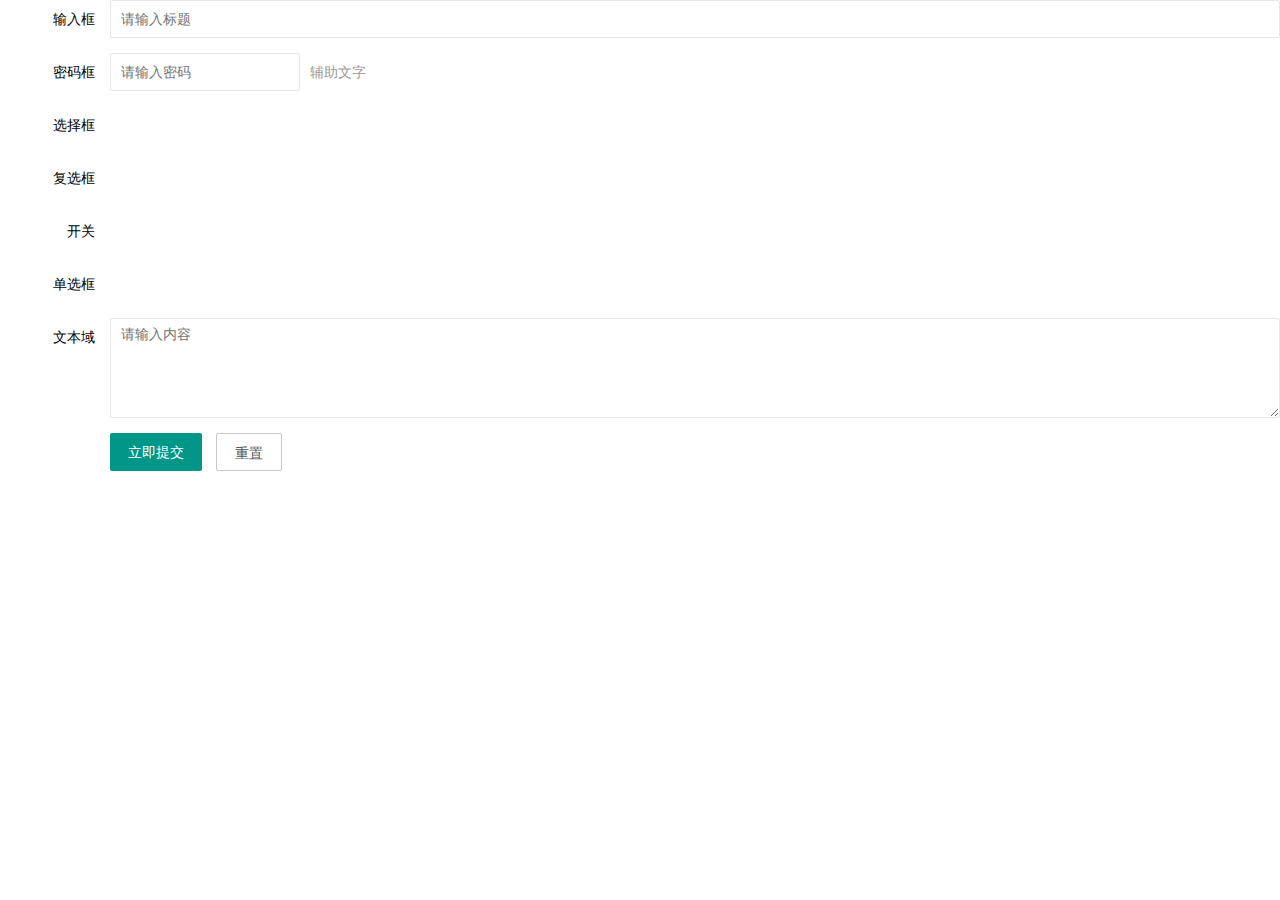
==== form.html @ 99ccc8d6 "second commit" ====
<!doctype html>
<html>

	<head>
		<meta charset="utf-8">
		<title></title>
		<meta name="viewport" content="width=device-width,initial-scale=1,minimum-scale=1,maximum-scale=1,user-scalable=no" />
		<link rel="stylesheet" type="text/css" href="./layui/css/layui.css" />
		<script type="text/javascript">
			layui.use('form', function() {
				var form = layui.form;

				//监听提交
				form.on('submit(formDemo)', function(data) {
					layer.msg(JSON.stringify(data.field));
					return false;
				});
			});
		</script>
		<style type="text/css">
			* {
				padding: 0;
				margin: 0;
			}

			html,
			body {
				width: 100%;
				height: 100%;
			}

			#main {
				height: 100%;
				width: 100%;
			}

			#bottom {
				background: #e1e1e1;
				text-align: center;
				margin:  0 auto;
			}
			#title {
				width: 100%;
			}
			
			.a {
				display: inline-block;
			}
			
			/* #bottom {
				display: flex;
				flex-direction: column;
				/* justify-content: center; */
				align-items:center;
			}
			
			#title {
			} */
		</style>
	</head>
	<body>
		<!-- <div id="main"> -->
			<!-- <div id="bottom">
				<h1 id="title">盒力充新能源公司招商</h1>
				<form class="layui-form a" action="">
					<div class="layui-form-item">
						<label class="layui-form-label">姓名</label>
						<div class="layui-input-inline">
							<input type="username" name="username" required lay-verify="required" placeholder="请输入姓名" autocomplete="off"
							 class="layui-input">
						</div>
					</div>

					<div class="layui-form-item">
						<label class="layui-form-label">手机号</label>
						<div class="layui-input-inline">
							<input type="telephone" name="telephone" required lay-verify="required" placeholder="请输入手机号码" autocomplete="off"
							 class="layui-input">
						</div>
					</div>

					<div class="layui-form-item">
						<label class="layui-form-label">公司名称</label>
						<div class="layui-input-inline">
							<input type="company" name="company" required lay-verify="required" placeholder="请输入公司名称" autocomplete="off"
							 class="layui-input">
						</div>
					</div>

					<div class="layui-form-item">
						<div class="layui-input-block">
							<button class="layui-btn" lay-submit lay-filter="formDemo">立即提交</button>
							<button type="reset" class="layui-btn layui-btn-primary">重置</button>
						</div>
					</div>
				</form>
			</div> -->
		<!-- </div> -->
		
		<form class="layui-form" action="">
		  <div class="layui-form-item">
		    <label class="layui-form-label">输入框</label>
		    <div class="layui-input-block">
		      <input type="text" name="title" required  lay-verify="required" placeholder="请输入标题" autocomplete="off" class="layui-input">
		    </div>
		  </div>
		  <div class="layui-form-item">
		    <label class="layui-form-label">密码框</label>
		    <div class="layui-input-inline">
		      <input type="password" name="password" required lay-verify="required" placeholder="请输入密码" autocomplete="off" class="layui-input">
		    </div>
		    <div class="layui-form-mid layui-word-aux">辅助文字</div>
		  </div>
		  <div class="layui-form-item">
		    <label class="layui-form-label">选择框</label>
		    <div class="layui-input-block">
		      <select name="city" lay-verify="required">
		        <option value=""></option>
		        <option value="0">北京</option>
		        <option value="1">上海</option>
		        <option value="2">广州</option>
		        <option value="3">深圳</option>
		        <option value="4">杭州</option>
		      </select>
		    </div>
		  </div>
		  <div class="layui-form-item">
		    <label class="layui-form-label">复选框</label>
		    <div class="layui-input-block">
		      <input type="checkbox" name="like[write]" title="写作">
		      <input type="checkbox" name="like[read]" title="阅读" checked>
		      <input type="checkbox" name="like[dai]" title="发呆">
		    </div>
		  </div>
		  <div class="layui-form-item">
		    <label class="layui-form-label">开关</label>
		    <div class="layui-input-block">
		      <input type="checkbox" name="switch" lay-skin="switch">
		    </div>
		  </div>
		  <div class="layui-form-item">
		    <label class="layui-form-label">单选框</label>
		    <div class="layui-input-block">
		      <input type="radio" name="sex" value="男" title="男">
		      <input type="radio" name="sex" value="女" title="女" checked>
		    </div>
		  </div>
		  <div class="layui-form-item layui-form-text">
		    <label class="layui-form-label">文本域</label>
		    <div class="layui-input-block">
		      <textarea name="desc" placeholder="请输入内容" class="layui-textarea"></textarea>
		    </div>
		  </div>
		  <div class="layui-form-item">
		    <div class="layui-input-block">
		      <button class="layui-btn" lay-submit lay-filter="formDemo">立即提交</button>
		      <button type="reset" class="layui-btn layui-btn-primary">重置</button>
		    </div>
		  </div>
		</form>

	</body>

</html>
---- layui/css/layui.css ----
/** layui-v2.5.6 MIT License By https://www.layui.com */
 .layui-inline,img{display:inline-block;vertical-align:middle}h1,h2,h3,h4,h5,h6{font-weight:400}.layui-edge,.layui-header,.layui-inline,.layui-main{position:relative}.layui-body,.layui-edge,.layui-elip{overflow:hidden}.layui-btn,.layui-edge,.layui-inline,img{vertical-align:middle}.layui-btn,.layui-disabled,.layui-icon,.layui-unselect{-moz-user-select:none;-webkit-user-select:none;-ms-user-select:none}.layui-elip,.layui-form-checkbox span,.layui-form-pane .layui-form-label{text-overflow:ellipsis;white-space:nowrap}.layui-breadcrumb,.layui-tree-btnGroup{visibility:hidden}blockquote,body,button,dd,div,dl,dt,form,h1,h2,h3,h4,h5,h6,input,li,ol,p,pre,td,textarea,th,ul{margin:0;padding:0;-webkit-tap-highlight-color:rgba(0,0,0,0)}a:active,a:hover{outline:0}img{border:none}li{list-style:none}table{border-collapse:collapse;border-spacing:0}h4,h5,h6{font-size:100%}button,input,optgroup,option,select,textarea{font-family:inherit;font-size:inherit;font-style:inherit;font-weight:inherit;outline:0}pre{white-space:pre-wrap;white-space:-moz-pre-wrap;white-space:-pre-wrap;white-space:-o-pre-wrap;word-wrap:break-word}body{line-height:24px;font:14px Helvetica Neue,Helvetica,PingFang SC,Tahoma,Arial,sans-serif}hr{height:1px;margin:10px 0;border:0;clear:both}a{color:#333;text-decoration:none}a:hover{color:#777}a cite{font-style:normal;*cursor:pointer}.layui-border-box,.layui-border-box *{box-sizing:border-box}.layui-box,.layui-box *{box-sizing:content-box}.layui-clear{clear:both;*zoom:1}.layui-clear:after{content:'\20';clear:both;*zoom:1;display:block;height:0}.layui-inline{*display:inline;*zoom:1}.layui-edge{display:inline-block;width:0;height:0;border-width:6px;border-style:dashed;border-color:transparent}.layui-edge-top{top:-4px;border-bottom-color:#999;border-bottom-style:solid}.layui-edge-right{border-left-color:#999;border-left-style:solid}.layui-edge-bottom{top:2px;border-top-color:#999;border-top-style:solid}.layui-edge-left{border-right-color:#999;border-right-style:solid}.layui-disabled,.layui-disabled:hover{color:#d2d2d2!important;cursor:not-allowed!important}.layui-circle{border-radius:100%}.layui-show{display:block!important}.layui-hide{display:none!important}@font-face{font-family:layui-icon;src:url(../font/iconfont.eot?v=256);src:url(../font/iconfont.eot?v=256#iefix) format('embedded-opentype'),url(../font/iconfont.woff2?v=256) format('woff2'),url(../font/iconfont.woff?v=256) format('woff'),url(../font/iconfont.ttf?v=256) format('truetype'),url(../font/iconfont.svg?v=256#layui-icon) format('svg')}.layui-icon{font-family:layui-icon!important;font-size:16px;font-style:normal;-webkit-font-smoothing:antialiased;-moz-osx-font-smoothing:grayscale}.layui-icon-reply-fill:before{content:"\e611"}.layui-icon-set-fill:before{content:"\e614"}.layui-icon-menu-fill:before{content:"\e60f"}.layui-icon-search:before{content:"\e615"}.layui-icon-share:before{content:"\e641"}.layui-icon-set-sm:before{content:"\e620"}.layui-icon-engine:before{content:"\e628"}.layui-icon-close:before{content:"\1006"}.layui-icon-close-fill:before{content:"\1007"}.layui-icon-chart-screen:before{content:"\e629"}.layui-icon-star:before{content:"\e600"}.layui-icon-circle-dot:before{content:"\e617"}.layui-icon-chat:before{content:"\e606"}.layui-icon-release:before{content:"\e609"}.layui-icon-list:before{content:"\e60a"}.layui-icon-chart:before{content:"\e62c"}.layui-icon-ok-circle:before{content:"\1005"}.layui-icon-layim-theme:before{content:"\e61b"}.layui-icon-table:before{content:"\e62d"}.layui-icon-right:before{content:"\e602"}.layui-icon-left:before{content:"\e603"}.layui-icon-cart-simple:before{content:"\e698"}.layui-icon-face-cry:before{content:"\e69c"}.layui-icon-face-smile:before{content:"\e6af"}.layui-icon-survey:before{content:"\e6b2"}.layui-icon-tree:before{content:"\e62e"}.layui-icon-ie:before{content:"\e7bb"}.layui-icon-upload-circle:before{content:"\e62f"}.layui-icon-add-circle:before{content:"\e61f"}.layui-icon-download-circle:before{content:"\e601"}.layui-icon-templeate-1:before{content:"\e630"}.layui-icon-util:before{content:"\e631"}.layui-icon-face-surprised:before{content:"\e664"}.layui-icon-edit:before{content:"\e642"}.layui-icon-speaker:before{content:"\e645"}.layui-icon-down:before{content:"\e61a"}.layui-icon-file:before{content:"\e621"}.layui-icon-layouts:before{content:"\e632"}.layui-icon-rate-half:before{content:"\e6c9"}.layui-icon-add-circle-fine:before{content:"\e608"}.layui-icon-prev-circle:before{content:"\e633"}.layui-icon-read:before{content:"\e705"}.layui-icon-404:before{content:"\e61c"}.layui-icon-carousel:before{content:"\e634"}.layui-icon-help:before{content:"\e607"}.layui-icon-code-circle:before{content:"\e635"}.layui-icon-windows:before{content:"\e67f"}.layui-icon-water:before{content:"\e636"}.layui-icon-username:before{content:"\e66f"}.layui-icon-find-fill:before{content:"\e670"}.layui-icon-about:before{content:"\e60b"}.layui-icon-location:before{content:"\e715"}.layui-icon-up:before{content:"\e619"}.layui-icon-pause:before{content:"\e651"}.layui-icon-date:before{content:"\e637"}.layui-icon-layim-uploadfile:before{content:"\e61d"}.layui-icon-delete:before{content:"\e640"}.layui-icon-play:before{content:"\e652"}.layui-icon-top:before{content:"\e604"}.layui-icon-firefox:before{content:"\e686"}.layui-icon-friends:before{content:"\e612"}.layui-icon-refresh-3:before{content:"\e9aa"}.layui-icon-ok:before{content:"\e605"}.layui-icon-layer:before{content:"\e638"}.layui-icon-face-smile-fine:before{content:"\e60c"}.layui-icon-dollar:before{content:"\e659"}.layui-icon-group:before{content:"\e613"}.layui-icon-layim-download:before{content:"\e61e"}.layui-icon-picture-fine:before{content:"\e60d"}.layui-icon-link:before{content:"\e64c"}.layui-icon-diamond:before{content:"\e735"}.layui-icon-log:before{content:"\e60e"}.layui-icon-key:before{content:"\e683"}.layui-icon-rate-solid:before{content:"\e67a"}.layui-icon-fonts-del:before{content:"\e64f"}.layui-icon-unlink:before{content:"\e64d"}.layui-icon-fonts-clear:before{content:"\e639"}.layui-icon-triangle-r:before{content:"\e623"}.layui-icon-circle:before{content:"\e63f"}.layui-icon-radio:before{content:"\e643"}.layui-icon-align-center:before{content:"\e647"}.layui-icon-align-right:before{content:"\e648"}.layui-icon-align-left:before{content:"\e649"}.layui-icon-loading-1:before{content:"\e63e"}.layui-icon-return:before{content:"\e65c"}.layui-icon-fonts-strong:before{content:"\e62b"}.layui-icon-upload:before{content:"\e67c"}.layui-icon-dialogue:before{content:"\e63a"}.layui-icon-video:before{content:"\e6ed"}.layui-icon-headset:before{content:"\e6fc"}.layui-icon-cellphone-fine:before{content:"\e63b"}.layui-icon-add-1:before{content:"\e654"}.layui-icon-face-smile-b:before{content:"\e650"}.layui-icon-fonts-html:before{content:"\e64b"}.layui-icon-screen-full:before{content:"\e622"}.layui-icon-form:before{content:"\e63c"}.layui-icon-cart:before{content:"\e657"}.layui-icon-camera-fill:before{content:"\e65d"}.layui-icon-tabs:before{content:"\e62a"}.layui-icon-heart-fill:before{content:"\e68f"}.layui-icon-fonts-code:before{content:"\e64e"}.layui-icon-ios:before{content:"\e680"}.layui-icon-at:before{content:"\e687"}.layui-icon-fire:before{content:"\e756"}.layui-icon-set:before{content:"\e716"}.layui-icon-fonts-u:before{content:"\e646"}.layui-icon-triangle-d:before{content:"\e625"}.layui-icon-tips:before{content:"\e702"}.layui-icon-picture:before{content:"\e64a"}.layui-icon-more-vertical:before{content:"\e671"}.layui-icon-bluetooth:before{content:"\e689"}.layui-icon-flag:before{content:"\e66c"}.layui-icon-loading:before{content:"\e63d"}.layui-icon-fonts-i:before{content:"\e644"}.layui-icon-refresh-1:before{content:"\e666"}.layui-icon-rmb:before{content:"\e65e"}.layui-icon-addition:before{content:"\e624"}.layui-icon-home:before{content:"\e68e"}.layui-icon-time:before{content:"\e68d"}.layui-icon-user:before{content:"\e770"}.layui-icon-notice:before{content:"\e667"}.layui-icon-chrome:before{content:"\e68a"}.layui-icon-edge:before{content:"\e68b"}.layui-icon-login-weibo:before{content:"\e675"}.layui-icon-voice:before{content:"\e688"}.layui-icon-upload-drag:before{content:"\e681"}.layui-icon-login-qq:before{content:"\e676"}.layui-icon-snowflake:before{content:"\e6b1"}.layui-icon-heart:before{content:"\e68c"}.layui-icon-logout:before{content:"\e682"}.layui-icon-file-b:before{content:"\e655"}.layui-icon-template:before{content:"\e663"}.layui-icon-transfer:before{content:"\e691"}.layui-icon-auz:before{content:"\e672"}.layui-icon-console:before{content:"\e665"}.layui-icon-app:before{content:"\e653"}.layui-icon-prev:before{content:"\e65a"}.layui-icon-website:before{content:"\e7ae"}.layui-icon-next:before{content:"\e65b"}.layui-icon-component:before{content:"\e857"}.layui-icon-android:before{content:"\e684"}.layui-icon-more:before{content:"\e65f"}.layui-icon-login-wechat:before{content:"\e677"}.layui-icon-shrink-right:before{content:"\e668"}.layui-icon-spread-left:before{content:"\e66b"}.layui-icon-camera:before{content:"\e660"}.layui-icon-note:before{content:"\e66e"}.layui-icon-refresh:before{content:"\e669"}.layui-icon-female:before{content:"\e661"}.layui-icon-male:before{content:"\e662"}.layui-icon-screen-restore:before{content:"\e758"}.layui-icon-password:before{content:"\e673"}.layui-icon-senior:before{content:"\e674"}.layui-icon-theme:before{content:"\e66a"}.layui-icon-tread:before{content:"\e6c5"}.layui-icon-praise:before{content:"\e6c6"}.layui-icon-star-fill:before{content:"\e658"}.layui-icon-rate:before{content:"\e67b"}.layui-icon-template-1:before{content:"\e656"}.layui-icon-vercode:before{content:"\e679"}.layui-icon-service:before{content:"\e626"}.layui-icon-cellphone:before{content:"\e678"}.layui-icon-print:before{content:"\e66d"}.layui-icon-cols:before{content:"\e610"}.layui-icon-wifi:before{content:"\e7e0"}.layui-icon-export:before{content:"\e67d"}.layui-icon-rss:before{content:"\e808"}.layui-icon-slider:before{content:"\e714"}.layui-icon-email:before{content:"\e618"}.layui-icon-subtraction:before{content:"\e67e"}.layui-icon-mike:before{content:"\e6dc"}.layui-icon-light:before{content:"\e748"}.layui-icon-gift:before{content:"\e627"}.layui-icon-mute:before{content:"\e685"}.layui-icon-reduce-circle:before{content:"\e616"}.layui-icon-music:before{content:"\e690"}.layui-main{width:1140px;margin:0 auto}.layui-header{z-index:1000;height:60px}.layui-header a:hover{transition:all .5s;-webkit-transition:all .5s}.layui-side{position:fixed;left:0;top:0;bottom:0;z-index:999;width:200px;overflow-x:hidden}.layui-side-scroll{position:relative;width:220px;height:100%;overflow-x:hidden}.layui-body{position:absolute;left:200px;right:0;top:0;bottom:0;z-index:998;width:auto;overflow-y:auto;box-sizing:border-box}.layui-layout-body{overflow:hidden}.layui-layout-admin .layui-header{background-color:#23262E}.layui-layout-admin .layui-side{top:60px;width:200px;overflow-x:hidden}.layui-layout-admin .layui-body{position:fixed;top:60px;bottom:44px}.layui-layout-admin .layui-main{width:auto;margin:0 15px}.layui-layout-admin .layui-footer{position:fixed;left:200px;right:0;bottom:0;height:44px;line-height:44px;padding:0 15px;background-color:#eee}.layui-layout-admin .layui-logo{position:absolute;left:0;top:0;width:200px;height:100%;line-height:60px;text-align:center;color:#009688;font-size:16px}.layui-layout-admin .layui-header .layui-nav{background:0 0}.layui-layout-left{position:absolute!important;left:200px;top:0}.layui-layout-right{position:absolute!important;right:0;top:0}.layui-container{position:relative;margin:0 auto;padding:0 15px;box-sizing:border-box}.layui-fluid{position:relative;margin:0 auto;padding:0 15px}.layui-row:after,.layui-row:before{content:'';display:block;clear:both}.layui-col-lg1,.layui-col-lg10,.layui-col-lg11,.layui-col-lg12,.layui-col-lg2,.layui-col-lg3,.layui-col-lg4,.layui-col-lg5,.layui-col-lg6,.layui-col-lg7,.layui-col-lg8,.layui-col-lg9,.layui-col-md1,.layui-col-md10,.layui-col-md11,.layui-col-md12,.layui-col-md2,.layui-col-md3,.layui-col-md4,.layui-col-md5,.layui-col-md6,.layui-col-md7,.layui-col-md8,.layui-col-md9,.layui-col-sm1,.layui-col-sm10,.layui-col-sm11,.layui-col-sm12,.layui-col-sm2,.layui-col-sm3,.layui-col-sm4,.layui-col-sm5,.layui-col-sm6,.layui-col-sm7,.layui-col-sm8,.layui-col-sm9,.layui-col-xs1,.layui-col-xs10,.layui-col-xs11,.layui-col-xs12,.layui-col-xs2,.layui-col-xs3,.layui-col-xs4,.layui-col-xs5,.layui-col-xs6,.layui-col-xs7,.layui-col-xs8,.layui-col-xs9{position:relative;display:block;box-sizing:border-box}.layui-col-xs1,.layui-col-xs10,.layui-col-xs11,.layui-col-xs12,.layui-col-xs2,.layui-col-xs3,.layui-col-xs4,.layui-col-xs5,.layui-col-xs6,.layui-col-xs7,.layui-col-xs8,.layui-col-xs9{float:left}.layui-col-xs1{width:8.33333333%}.layui-col-xs2{width:16.66666667%}.layui-col-xs3{width:25%}.layui-col-xs4{width:33.33333333%}.layui-col-xs5{width:41.66666667%}.layui-col-xs6{width:50%}.layui-col-xs7{width:58.33333333%}.layui-col-xs8{width:66.66666667%}.layui-col-xs9{width:75%}.layui-col-xs10{width:83.33333333%}.layui-col-xs11{width:91.66666667%}.layui-col-xs12{width:100%}.layui-col-xs-offset1{margin-left:8.33333333%}.layui-col-xs-offset2{margin-left:16.66666667%}.layui-col-xs-offset3{margin-left:25%}.layui-col-xs-offset4{margin-left:33.33333333%}.layui-col-xs-offset5{margin-left:41.66666667%}.layui-col-xs-offset6{margin-left:50%}.layui-col-xs-offset7{margin-left:58.33333333%}.layui-col-xs-offset8{margin-left:66.66666667%}.layui-col-xs-offset9{margin-left:75%}.layui-col-xs-offset10{margin-left:83.33333333%}.layui-col-xs-offset11{margin-left:91.66666667%}.layui-col-xs-offset12{margin-left:100%}@media screen and (max-width:768px){.layui-hide-xs{display:none!important}.layui-show-xs-block{display:block!important}.layui-show-xs-inline{display:inline!important}.layui-show-xs-inline-block{display:inline-block!important}}@media screen and (min-width:768px){.layui-container{width:750px}.layui-hide-sm{display:none!important}.layui-show-sm-block{display:block!important}.layui-show-sm-inline{display:inline!important}.layui-show-sm-inline-block{display:inline-block!important}.layui-col-sm1,.layui-col-sm10,.layui-col-sm11,.layui-col-sm12,.layui-col-sm2,.layui-col-sm3,.layui-col-sm4,.layui-col-sm5,.layui-col-sm6,.layui-col-sm7,.layui-col-sm8,.layui-col-sm9{float:left}.layui-col-sm1{width:8.33333333%}.layui-col-sm2{width:16.66666667%}.layui-col-sm3{width:25%}.layui-col-sm4{width:33.33333333%}.layui-col-sm5{width:41.66666667%}.layui-col-sm6{width:50%}.layui-col-sm7{width:58.33333333%}.layui-col-sm8{width:66.66666667%}.layui-col-sm9{width:75%}.layui-col-sm10{width:83.33333333%}.layui-col-sm11{width:91.66666667%}.layui-col-sm12{width:100%}.layui-col-sm-offset1{margin-left:8.33333333%}.layui-col-sm-offset2{margin-left:16.66666667%}.layui-col-sm-offset3{margin-left:25%}.layui-col-sm-offset4{margin-left:33.33333333%}.layui-col-sm-offset5{margin-left:41.66666667%}.layui-col-sm-offset6{margin-left:50%}.layui-col-sm-offset7{margin-left:58.33333333%}.layui-col-sm-offset8{margin-left:66.66666667%}.layui-col-sm-offset9{margin-left:75%}.layui-col-sm-offset10{margin-left:83.33333333%}.layui-col-sm-offset11{margin-left:91.66666667%}.layui-col-sm-offset12{margin-left:100%}}@media screen and (min-width:992px){.layui-container{width:970px}.layui-hide-md{display:none!important}.layui-show-md-block{display:block!important}.layui-show-md-inline{display:inline!important}.layui-show-md-inline-block{display:inline-block!important}.layui-col-md1,.layui-col-md10,.layui-col-md11,.layui-col-md12,.layui-col-md2,.layui-col-md3,.layui-col-md4,.layui-col-md5,.layui-col-md6,.layui-col-md7,.layui-col-md8,.layui-col-md9{float:left}.layui-col-md1{width:8.33333333%}.layui-col-md2{width:16.66666667%}.layui-col-md3{width:25%}.layui-col-md4{width:33.33333333%}.layui-col-md5{width:41.66666667%}.layui-col-md6{width:50%}.layui-col-md7{width:58.33333333%}.layui-col-md8{width:66.66666667%}.layui-col-md9{width:75%}.layui-col-md10{width:83.33333333%}.layui-col-md11{width:91.66666667%}.layui-col-md12{width:100%}.layui-col-md-offset1{margin-left:8.33333333%}.layui-col-md-offset2{margin-left:16.66666667%}.layui-col-md-offset3{margin-left:25%}.layui-col-md-offset4{margin-left:33.33333333%}.layui-col-md-offset5{margin-left:41.66666667%}.layui-col-md-offset6{margin-left:50%}.layui-col-md-offset7{margin-left:58.33333333%}.layui-col-md-offset8{margin-left:66.66666667%}.layui-col-md-offset9{margin-left:75%}.layui-col-md-offset10{margin-left:83.33333333%}.layui-col-md-offset11{margin-left:91.66666667%}.layui-col-md-offset12{margin-left:100%}}@media screen and (min-width:1200px){.layui-container{width:1170px}.layui-hide-lg{display:none!important}.layui-show-lg-block{display:block!important}.layui-show-lg-inline{display:inline!important}.layui-show-lg-inline-block{display:inline-block!important}.layui-col-lg1,.layui-col-lg10,.layui-col-lg11,.layui-col-lg12,.layui-col-lg2,.layui-col-lg3,.layui-col-lg4,.layui-col-lg5,.layui-col-lg6,.layui-col-lg7,.layui-col-lg8,.layui-col-lg9{float:left}.layui-col-lg1{width:8.33333333%}.layui-col-lg2{width:16.66666667%}.layui-col-lg3{width:25%}.layui-col-lg4{width:33.33333333%}.layui-col-lg5{width:41.66666667%}.layui-col-lg6{width:50%}.layui-col-lg7{width:58.33333333%}.layui-col-lg8{width:66.66666667%}.layui-col-lg9{width:75%}.layui-col-lg10{width:83.33333333%}.layui-col-lg11{width:91.66666667%}.layui-col-lg12{width:100%}.layui-col-lg-offset1{margin-left:8.33333333%}.layui-col-lg-offset2{margin-left:16.66666667%}.layui-col-lg-offset3{margin-left:25%}.layui-col-lg-offset4{margin-left:33.33333333%}.layui-col-lg-offset5{margin-left:41.66666667%}.layui-col-lg-offset6{margin-left:50%}.layui-col-lg-offset7{margin-left:58.33333333%}.layui-col-lg-offset8{margin-left:66.66666667%}.layui-col-lg-offset9{margin-left:75%}.layui-col-lg-offset10{margin-left:83.33333333%}.layui-col-lg-offset11{margin-left:91.66666667%}.layui-col-lg-offset12{margin-left:100%}}.layui-col-space1{margin:-.5px}.layui-col-space1>*{padding:.5px}.layui-col-space2{margin:-1px}.layui-col-space2>*{padding:1px}.layui-col-space4{margin:-2px}.layui-col-space4>*{padding:2px}.layui-col-space5{margin:-2.5px}.layui-col-space5>*{padding:2.5px}.layui-col-space6{margin:-3px}.layui-col-space6>*{padding:3px}.layui-col-space8{margin:-4px}.layui-col-space8>*{padding:4px}.layui-col-space10{margin:-5px}.layui-col-space10>*{padding:5px}.layui-col-space12{margin:-6px}.layui-col-space12>*{padding:6px}.layui-col-space14{margin:-7px}.layui-col-space14>*{padding:7px}.layui-col-space15{margin:-7.5px}.layui-col-space15>*{padding:7.5px}.layui-col-space16{margin:-8px}.layui-col-space16>*{padding:8px}.layui-col-space18{margin:-9px}.layui-col-space18>*{padding:9px}.layui-col-space20{margin:-10px}.layui-col-space20>*{padding:10px}.layui-col-space22{margin:-11px}.layui-col-space22>*{padding:11px}.layui-col-space24{margin:-12px}.layui-col-space24>*{padding:12px}.layui-col-space25{margin:-12.5px}.layui-col-space25>*{padding:12.5px}.layui-col-space26{margin:-13px}.layui-col-space26>*{padding:13px}.layui-col-space28{margin:-14px}.layui-col-space28>*{padding:14px}.layui-col-space30{margin:-15px}.layui-col-space30>*{padding:15px}.layui-btn,.layui-input,.layui-select,.layui-textarea,.layui-upload-button{outline:0;-webkit-appearance:none;transition:all .3s;-webkit-transition:all .3s;box-sizing:border-box}.layui-elem-quote{margin-bottom:10px;padding:15px;line-height:22px;border-left:5px solid #009688;border-radius:0 2px 2px 0;background-color:#f2f2f2}.layui-quote-nm{border-style:solid;border-width:1px 1px 1px 5px;background:0 0}.layui-elem-field{margin-bottom:10px;padding:0;border-width:1px;border-style:solid}.layui-elem-field legend{margin-left:20px;padding:0 10px;font-size:20px;font-weight:300}.layui-field-title{margin:10px 0 20px;border-width:1px 0 0}.layui-field-box{padding:10px 15px}.layui-field-title .layui-field-box{padding:10px 0}.layui-progress{position:relative;height:6px;border-radius:20px;background-color:#e2e2e2}.layui-progress-bar{position:absolute;left:0;top:0;width:0;max-width:100%;height:6px;border-radius:20px;text-align:right;background-color:#5FB878;transition:all .3s;-webkit-transition:all .3s}.layui-progress-big,.layui-progress-big .layui-progress-bar{height:18px;line-height:18px}.layui-progress-text{position:relative;top:-20px;line-height:18px;font-size:12px;color:#666}.layui-progress-big .layui-progress-text{position:static;padding:0 10px;color:#fff}.layui-collapse{border-width:1px;border-style:solid;border-radius:2px}.layui-colla-content,.layui-colla-item{border-top-width:1px;border-top-style:solid}.layui-colla-item:first-child{border-top:none}.layui-colla-title{position:relative;height:42px;line-height:42px;padding:0 15px 0 35px;color:#333;background-color:#f2f2f2;cursor:pointer;font-size:14px;overflow:hidden}.layui-colla-content{display:none;padding:10px 15px;line-height:22px;color:#666}.layui-colla-icon{position:absolute;left:15px;top:0;font-size:14px}.layui-card{margin-bottom:15px;border-radius:2px;background-color:#fff;box-shadow:0 1px 2px 0 rgba(0,0,0,.05)}.layui-card:last-child{margin-bottom:0}.layui-card-header{position:relative;height:42px;line-height:42px;padding:0 15px;border-bottom:1px solid #f6f6f6;color:#333;border-radius:2px 2px 0 0;font-size:14px}.layui-bg-black,.layui-bg-blue,.layui-bg-cyan,.layui-bg-green,.layui-bg-orange,.layui-bg-red{color:#fff!important}.layui-card-body{position:relative;padding:10px 15px;line-height:24px}.layui-card-body[pad15]{padding:15px}.layui-card-body[pad20]{padding:20px}.layui-card-body .layui-table{margin:5px 0}.layui-card .layui-tab{margin:0}.layui-panel-window{position:relative;padding:15px;border-radius:0;border-top:5px solid #E6E6E6;background-color:#fff}.layui-auxiliar-moving{position:fixed;left:0;right:0;top:0;bottom:0;width:100%;height:100%;background:0 0;z-index:9999999999}.layui-form-label,.layui-form-mid,.layui-form-select,.layui-input-block,.layui-input-inline,.layui-textarea{position:relative}.layui-bg-red{background-color:#FF5722!important}.layui-bg-orange{background-color:#FFB800!important}.layui-bg-green{background-color:#009688!important}.layui-bg-cyan{background-color:#2F4056!important}.layui-bg-blue{background-color:#1E9FFF!important}.layui-bg-black{background-color:#393D49!important}.layui-bg-gray{background-color:#eee!important;color:#666!important}.layui-badge-rim,.layui-colla-content,.layui-colla-item,.layui-collapse,.layui-elem-field,.layui-form-pane .layui-form-item[pane],.layui-form-pane .layui-form-label,.layui-input,.layui-layedit,.layui-layedit-tool,.layui-quote-nm,.layui-select,.layui-tab-bar,.layui-tab-card,.layui-tab-title,.layui-tab-title .layui-this:after,.layui-textarea{border-color:#e6e6e6}.layui-timeline-item:before,hr{background-color:#e6e6e6}.layui-text{line-height:22px;font-size:14px;color:#666}.layui-text h1,.layui-text h2,.layui-text h3{font-weight:500;color:#333}.layui-text h1{font-size:30px}.layui-text h2{font-size:24px}.layui-text h3{font-size:18px}.layui-text a:not(.layui-btn){color:#01AAED}.layui-text a:not(.layui-btn):hover{text-decoration:underline}.layui-text ul{padding:5px 0 5px 15px}.layui-text ul li{margin-top:5px;list-style-type:disc}.layui-text em,.layui-word-aux{color:#999!important;padding:0 5px!important}.layui-btn{display:inline-block;height:38px;line-height:38px;padding:0 18px;background-color:#009688;color:#fff;white-space:nowrap;text-align:center;font-size:14px;border:none;border-radius:2px;cursor:pointer}.layui-btn:hover{opacity:.8;filter:alpha(opacity=80);color:#fff}.layui-btn:active{opacity:1;filter:alpha(opacity=100)}.layui-btn+.layui-btn{margin-left:10px}.layui-btn-container{font-size:0}.layui-btn-container .layui-btn{margin-right:10px;margin-bottom:10px}.layui-btn-container .layui-btn+.layui-btn{margin-left:0}.layui-table .layui-btn-container .layui-btn{margin-bottom:9px}.layui-btn-radius{border-radius:100px}.layui-btn .layui-icon{margin-right:3px;font-size:18px;vertical-align:bottom;vertical-align:middle\9}.layui-btn-primary{border:1px solid #C9C9C9;background-color:#fff;color:#555}.layui-btn-primary:hover{border-color:#009688;color:#333}.layui-btn-normal{background-color:#1E9FFF}.layui-btn-warm{background-color:#FFB800}.layui-btn-danger{background-color:#FF5722}.layui-btn-checked{background-color:#5FB878}.layui-btn-disabled,.layui-btn-disabled:active,.layui-btn-disabled:hover{border:1px solid #e6e6e6;background-color:#FBFBFB;color:#C9C9C9;cursor:not-allowed;opacity:1}.layui-btn-lg{height:44px;line-height:44px;padding:0 25px;font-size:16px}.layui-btn-sm{height:30px;line-height:30px;padding:0 10px;font-size:12px}.layui-btn-sm i{font-size:16px!important}.layui-btn-xs{height:22px;line-height:22px;padding:0 5px;font-size:12px}.layui-btn-xs i{font-size:14px!important}.layui-btn-group{display:inline-block;vertical-align:middle;font-size:0}.layui-btn-group .layui-btn{margin-left:0!important;margin-right:0!important;border-left:1px solid rgba(255,255,255,.5);border-radius:0}.layui-btn-group .layui-btn-primary{border-left:none}.layui-btn-group .layui-btn-primary:hover{border-color:#C9C9C9;color:#009688}.layui-btn-group .layui-btn:first-child{border-left:none;border-radius:2px 0 0 2px}.layui-btn-group .layui-btn-primary:first-child{border-left:1px solid #c9c9c9}.layui-btn-group .layui-btn:last-child{border-radius:0 2px 2px 0}.layui-btn-group .layui-btn+.layui-btn{margin-left:0}.layui-btn-group+.layui-btn-group{margin-left:10px}.layui-btn-fluid{width:100%}.layui-input,.layui-select,.layui-textarea{height:38px;line-height:1.3;line-height:38px\9;border-width:1px;border-style:solid;background-color:#fff;border-radius:2px}.layui-input::-webkit-input-placeholder,.layui-select::-webkit-input-placeholder,.layui-textarea::-webkit-input-placeholder{line-height:1.3}.layui-input,.layui-textarea{display:block;width:100%;padding-left:10px}.layui-input:hover,.layui-textarea:hover{border-color:#D2D2D2!important}.layui-input:focus,.layui-textarea:focus{border-color:#C9C9C9!important}.layui-textarea{min-height:100px;height:auto;line-height:20px;padding:6px 10px;resize:vertical}.layui-select{padding:0 10px}.layui-form input[type=checkbox],.layui-form input[type=radio],.layui-form select{display:none}.layui-form [lay-ignore]{display:initial}.layui-form-item{margin-bottom:15px;clear:both;*zoom:1}.layui-form-item:after{content:'\20';clear:both;*zoom:1;display:block;height:0}.layui-form-label{float:left;display:block;padding:9px 15px;width:80px;font-weight:400;line-height:20px;text-align:right}.layui-form-label-col{display:block;float:none;padding:9px 0;line-height:20px;text-align:left}.layui-form-item .layui-inline{margin-bottom:5px;margin-right:10px}.layui-input-block{margin-left:110px;min-height:36px}.layui-input-inline{display:inline-block;vertical-align:middle}.layui-form-item .layui-input-inline{float:left;width:190px;margin-right:10px}.layui-form-text .layui-input-inline{width:auto}.layui-form-mid{float:left;display:block;padding:9px 0!important;line-height:20px;margin-right:10px}.layui-form-danger+.layui-form-select .layui-input,.layui-form-danger:focus{border-color:#FF5722!important}.layui-form-select .layui-input{padding-right:30px;cursor:pointer}.layui-form-select .layui-edge{position:absolute;right:10px;top:50%;margin-top:-3px;cursor:pointer;border-width:6px;border-top-color:#c2c2c2;border-top-style:solid;transition:all .3s;-webkit-transition:all .3s}.layui-form-select dl{display:none;position:absolute;left:0;top:42px;padding:5px 0;z-index:899;min-width:100%;border:1px solid #d2d2d2;max-height:300px;overflow-y:auto;background-color:#fff;border-radius:2px;box-shadow:0 2px 4px rgba(0,0,0,.12);box-sizing:border-box}.layui-form-select dl dd,.layui-form-select dl dt{padding:0 10px;line-height:36px;white-space:nowrap;overflow:hidden;text-overflow:ellipsis}.layui-form-select dl dt{font-size:12px;color:#999}.layui-form-select dl dd{cursor:pointer}.layui-form-select dl dd:hover{background-color:#f2f2f2;-webkit-transition:.5s all;transition:.5s all}.layui-form-select .layui-select-group dd{padding-left:20px}.layui-form-select dl dd.layui-select-tips{padding-left:10px!important;color:#999}.layui-form-select dl dd.layui-this{background-color:#5FB878;color:#fff}.layui-form-checkbox,.layui-form-select dl dd.layui-disabled{background-color:#fff}.layui-form-selected dl{display:block}.layui-form-checkbox,.layui-form-checkbox *,.layui-form-switch{display:inline-block;vertical-align:middle}.layui-form-selected .layui-edge{margin-top:-9px;-webkit-transform:rotate(180deg);transform:rotate(180deg);margin-top:-3px\9}:root .layui-form-selected .layui-edge{margin-top:-9px\0/IE9}.layui-form-selectup dl{top:auto;bottom:42px}.layui-select-none{margin:5px 0;text-align:center;color:#999}.layui-select-disabled .layui-disabled{border-color:#eee!important}.layui-select-disabled .layui-edge{border-top-color:#d2d2d2}.layui-form-checkbox{position:relative;height:30px;line-height:30px;margin-right:10px;padding-right:30px;cursor:pointer;font-size:0;-webkit-transition:.1s linear;transition:.1s linear;box-sizing:border-box}.layui-form-checkbox span{padding:0 10px;height:100%;font-size:14px;border-radius:2px 0 0 2px;background-color:#d2d2d2;color:#fff;overflow:hidden}.layui-form-checkbox:hover span{background-color:#c2c2c2}.layui-form-checkbox i{position:absolute;right:0;top:0;width:30px;height:28px;border:1px solid #d2d2d2;border-left:none;border-radius:0 2px 2px 0;color:#fff;font-size:20px;text-align:center}.layui-form-checkbox:hover i{border-color:#c2c2c2;color:#c2c2c2}.layui-form-checked,.layui-form-checked:hover{border-color:#5FB878}.layui-form-checked span,.layui-form-checked:hover span{background-color:#5FB878}.layui-form-checked i,.layui-form-checked:hover i{color:#5FB878}.layui-form-item .layui-form-checkbox{margin-top:4px}.layui-form-checkbox[lay-skin=primary]{height:auto!important;line-height:normal!important;min-width:18px;min-height:18px;border:none!important;margin-right:0;padding-left:28px;padding-right:0;background:0 0}.layui-form-checkbox[lay-skin=primary] span{padding-left:0;padding-right:15px;line-height:18px;background:0 0;color:#666}.layui-form-checkbox[lay-skin=primary] i{right:auto;left:0;width:16px;height:16px;line-height:16px;border:1px solid #d2d2d2;font-size:12px;border-radius:2px;background-color:#fff;-webkit-transition:.1s linear;transition:.1s linear}.layui-form-checkbox[lay-skin=primary]:hover i{border-color:#5FB878;color:#fff}.layui-form-checked[lay-skin=primary] i{border-color:#5FB878!important;background-color:#5FB878;color:#fff}.layui-checkbox-disbaled[lay-skin=primary] span{background:0 0!important;color:#c2c2c2}.layui-checkbox-disbaled[lay-skin=primary]:hover i{border-color:#d2d2d2}.layui-form-item .layui-form-checkbox[lay-skin=primary]{margin-top:10px}.layui-form-switch{position:relative;height:22px;line-height:22px;min-width:35px;padding:0 5px;margin-top:8px;border:1px solid #d2d2d2;border-radius:20px;cursor:pointer;background-color:#fff;-webkit-transition:.1s linear;transition:.1s linear}.layui-form-switch i{position:absolute;left:5px;top:3px;width:16px;height:16px;border-radius:20px;background-color:#d2d2d2;-webkit-transition:.1s linear;transition:.1s linear}.layui-form-switch em{position:relative;top:0;width:25px;margin-left:21px;padding:0!important;text-align:center!important;color:#999!important;font-style:normal!important;font-size:12px}.layui-form-onswitch{border-color:#5FB878;background-color:#5FB878}.layui-checkbox-disbaled,.layui-checkbox-disbaled i{border-color:#e2e2e2!important}.layui-form-onswitch i{left:100%;margin-left:-21px;background-color:#fff}.layui-form-onswitch em{margin-left:5px;margin-right:21px;color:#fff!important}.layui-checkbox-disbaled span{background-color:#e2e2e2!important}.layui-checkbox-disbaled:hover i{color:#fff!important}[lay-radio]{display:none}.layui-form-radio,.layui-form-radio *{display:inline-block;vertical-align:middle}.layui-form-radio{line-height:28px;margin:6px 10px 0 0;padding-right:10px;cursor:pointer;font-size:0}.layui-form-radio *{font-size:14px}.layui-form-radio>i{margin-right:8px;font-size:22px;color:#c2c2c2}.layui-form-radio>i:hover,.layui-form-radioed>i{color:#5FB878}.layui-radio-disbaled>i{color:#e2e2e2!important}.layui-form-pane .layui-form-label{width:110px;padding:8px 15px;height:38px;line-height:20px;border-width:1px;border-style:solid;border-radius:2px 0 0 2px;text-align:center;background-color:#FBFBFB;overflow:hidden;box-sizing:border-box}.layui-form-pane .layui-input-inline{margin-left:-1px}.layui-form-pane .layui-input-block{margin-left:110px;left:-1px}.layui-form-pane .layui-input{border-radius:0 2px 2px 0}.layui-form-pane .layui-form-text .layui-form-label{float:none;width:100%;border-radius:2px;box-sizing:border-box;text-align:left}.layui-form-pane .layui-form-text .layui-input-inline{display:block;margin:0;top:-1px;clear:both}.layui-form-pane .layui-form-text .layui-input-block{margin:0;left:0;top:-1px}.layui-form-pane .layui-form-text .layui-textarea{min-height:100px;border-radius:0 0 2px 2px}.layui-form-pane .layui-form-checkbox{margin:4px 0 4px 10px}.layui-form-pane .layui-form-radio,.layui-form-pane .layui-form-switch{margin-top:6px;margin-left:10px}.layui-form-pane .layui-form-item[pane]{position:relative;border-width:1px;border-style:solid}.layui-form-pane .layui-form-item[pane] .layui-form-label{position:absolute;left:0;top:0;height:100%;border-width:0 1px 0 0}.layui-form-pane .layui-form-item[pane] .layui-input-inline{margin-left:110px}@media screen and (max-width:450px){.layui-form-item .layui-form-label{text-overflow:ellipsis;overflow:hidden;white-space:nowrap}.layui-form-item .layui-inline{display:block;margin-right:0;margin-bottom:20px;clear:both}.layui-form-item .layui-inline:after{content:'\20';clear:both;display:block;height:0}.layui-form-item .layui-input-inline{display:block;float:none;left:-3px;width:auto;margin:0 0 10px 112px}.layui-form-item .layui-input-inline+.layui-form-mid{margin-left:110px;top:-5px;padding:0}.layui-form-item .layui-form-checkbox{margin-right:5px;margin-bottom:5px}}.layui-layedit{border-width:1px;border-style:solid;border-radius:2px}.layui-layedit-tool{padding:3px 5px;border-bottom-width:1px;border-bottom-style:solid;font-size:0}.layedit-tool-fixed{position:fixed;top:0;border-top:1px solid #e2e2e2}.layui-layedit-tool .layedit-tool-mid,.layui-layedit-tool .layui-icon{display:inline-block;vertical-align:middle;text-align:center;font-size:14px}.layui-layedit-tool .layui-icon{position:relative;width:32px;height:30px;line-height:30px;margin:3px 5px;color:#777;cursor:pointer;border-radius:2px}.layui-layedit-tool .layui-icon:hover{color:#393D49}.layui-layedit-tool .layui-icon:active{color:#000}.layui-layedit-tool .layedit-tool-active{background-color:#e2e2e2;color:#000}.layui-layedit-tool .layui-disabled,.layui-layedit-tool .layui-disabled:hover{color:#d2d2d2;cursor:not-allowed}.layui-layedit-tool .layedit-tool-mid{width:1px;height:18px;margin:0 10px;background-color:#d2d2d2}.layedit-tool-html{width:50px!important;font-size:30px!important}.layedit-tool-b,.layedit-tool-code,.layedit-tool-help{font-size:16px!important}.layedit-tool-d,.layedit-tool-face,.layedit-tool-image,.layedit-tool-unlink{font-size:18px!important}.layedit-tool-image input{position:absolute;font-size:0;left:0;top:0;width:100%;height:100%;opacity:.01;filter:Alpha(opacity=1);cursor:pointer}.layui-layedit-iframe iframe{display:block;width:100%}#LAY_layedit_code{overflow:hidden}.layui-laypage{display:inline-block;*display:inline;*zoom:1;vertical-align:middle;margin:10px 0;font-size:0}.layui-laypage>a:first-child,.layui-laypage>a:first-child em{border-radius:2px 0 0 2px}.layui-laypage>a:last-child,.layui-laypage>a:last-child em{border-radius:0 2px 2px 0}.layui-laypage>:first-child{margin-left:0!important}.layui-laypage>:last-child{margin-right:0!important}.layui-laypage a,.layui-laypage button,.layui-laypage input,.layui-laypage select,.layui-laypage span{border:1px solid #e2e2e2}.layui-laypage a,.layui-laypage span{display:inline-block;*display:inline;*zoom:1;vertical-align:middle;padding:0 15px;height:28px;line-height:28px;margin:0 -1px 5px 0;background-color:#fff;color:#333;font-size:12px}.layui-flow-more a *,.layui-laypage input,.layui-table-view select[lay-ignore]{display:inline-block}.layui-laypage a:hover{color:#009688}.layui-laypage em{font-style:normal}.layui-laypage .layui-laypage-spr{color:#999;font-weight:700}.layui-laypage a{text-decoration:none}.layui-laypage .layui-laypage-curr{position:relative}.layui-laypage .layui-laypage-curr em{position:relative;color:#fff}.layui-laypage .layui-laypage-curr .layui-laypage-em{position:absolute;left:-1px;top:-1px;padding:1px;width:100%;height:100%;background-color:#009688}.layui-laypage-em{border-radius:2px}.layui-laypage-next em,.layui-laypage-prev em{font-family:Sim sun;font-size:16px}.layui-laypage .layui-laypage-count,.layui-laypage .layui-laypage-limits,.layui-laypage .layui-laypage-refresh,.layui-laypage .layui-laypage-skip{margin-left:10px;margin-right:10px;padding:0;border:none}.layui-laypage .layui-laypage-limits,.layui-laypage .layui-laypage-refresh{vertical-align:top}.layui-laypage .layui-laypage-refresh i{font-size:18px;cursor:pointer}.layui-laypage select{height:22px;padding:3px;border-radius:2px;cursor:pointer}.layui-laypage .layui-laypage-skip{height:30px;line-height:30px;color:#999}.layui-laypage button,.layui-laypage input{height:30px;line-height:30px;border-radius:2px;vertical-align:top;background-color:#fff;box-sizing:border-box}.layui-laypage input{width:40px;margin:0 10px;padding:0 3px;text-align:center}.layui-laypage input:focus,.layui-laypage select:focus{border-color:#009688!important}.layui-laypage button{margin-left:10px;padding:0 10px;cursor:pointer}.layui-table,.layui-table-view{margin:10px 0}.layui-flow-more{margin:10px 0;text-align:center;color:#999;font-size:14px}.layui-flow-more a{height:32px;line-height:32px}.layui-flow-more a *{vertical-align:top}.layui-flow-more a cite{padding:0 20px;border-radius:3px;background-color:#eee;color:#333;font-style:normal}.layui-flow-more a cite:hover{opacity:.8}.layui-flow-more a i{font-size:30px;color:#737383}.layui-table{width:100%;background-color:#fff;color:#666}.layui-table tr{transition:all .3s;-webkit-transition:all .3s}.layui-table th{text-align:left;font-weight:400}.layui-table tbody tr:hover,.layui-table thead tr,.layui-table-click,.layui-table-header,.layui-table-hover,.layui-table-mend,.layui-table-patch,.layui-table-tool,.layui-table-total,.layui-table-total tr,.layui-table[lay-even] tr:nth-child(even){background-color:#f2f2f2}.layui-table td,.layui-table th,.layui-table-col-set,.layui-table-fixed-r,.layui-table-grid-down,.layui-table-header,.layui-table-page,.layui-table-tips-main,.layui-table-tool,.layui-table-total,.layui-table-view,.layui-table[lay-skin=line],.layui-table[lay-skin=row]{border-width:1px;border-style:solid;border-color:#e6e6e6}.layui-table td,.layui-table th{position:relative;padding:9px 15px;min-height:20px;line-height:20px;font-size:14px}.layui-table[lay-skin=line] td,.layui-table[lay-skin=line] th{border-width:0 0 1px}.layui-table[lay-skin=row] td,.layui-table[lay-skin=row] th{border-width:0 1px 0 0}.layui-table[lay-skin=nob] td,.layui-table[lay-skin=nob] th{border:none}.layui-table img{max-width:100px}.layui-table[lay-size=lg] td,.layui-table[lay-size=lg] th{padding:15px 30px}.layui-table-view .layui-table[lay-size=lg] .layui-table-cell{height:40px;line-height:40px}.layui-table[lay-size=sm] td,.layui-table[lay-size=sm] th{font-size:12px;padding:5px 10px}.layui-table-view .layui-table[lay-size=sm] .layui-table-cell{height:20px;line-height:20px}.layui-table[lay-data]{display:none}.layui-table-box{position:relative;overflow:hidden}.layui-table-view .layui-table{position:relative;width:auto;margin:0}.layui-table-view .layui-table[lay-skin=line]{border-width:0 1px 0 0}.layui-table-view .layui-table[lay-skin=row]{border-width:0 0 1px}.layui-table-view .layui-table td,.layui-table-view .layui-table th{padding:5px 0;border-top:none;border-left:none}.layui-table-view .layui-table th.layui-unselect .layui-table-cell span{cursor:pointer}.layui-table-view .layui-table td{cursor:default}.layui-table-view .layui-table td[data-edit=text]{cursor:text}.layui-table-view .layui-form-checkbox[lay-skin=primary] i{width:18px;height:18px}.layui-table-view .layui-form-radio{line-height:0;padding:0}.layui-table-view .layui-form-radio>i{margin:0;font-size:20px}.layui-table-init{position:absolute;left:0;top:0;width:100%;height:100%;text-align:center;z-index:110}.layui-table-init .layui-icon{position:absolute;left:50%;top:50%;margin:-15px 0 0 -15px;font-size:30px;color:#c2c2c2}.layui-table-header{border-width:0 0 1px;overflow:hidden}.layui-table-header .layui-table{margin-bottom:-1px}.layui-table-tool .layui-inline[lay-event]{position:relative;width:26px;height:26px;padding:5px;line-height:16px;margin-right:10px;text-align:center;color:#333;border:1px solid #ccc;cursor:pointer;-webkit-transition:.5s all;transition:.5s all}.layui-table-tool .layui-inline[lay-event]:hover{border:1px solid #999}.layui-table-tool-temp{padding-right:120px}.layui-table-tool-self{position:absolute;right:17px;top:10px}.layui-table-tool .layui-table-tool-self .layui-inline[lay-event]{margin:0 0 0 10px}.layui-table-tool-panel{position:absolute;top:29px;left:-1px;padding:5px 0;min-width:150px;min-height:40px;border:1px solid #d2d2d2;text-align:left;overflow-y:auto;background-color:#fff;box-shadow:0 2px 4px rgba(0,0,0,.12)}.layui-table-cell,.layui-table-tool-panel li{overflow:hidden;text-overflow:ellipsis;white-space:nowrap}.layui-table-tool-panel li{padding:0 10px;line-height:30px;-webkit-transition:.5s all;transition:.5s all}.layui-table-tool-panel li .layui-form-checkbox[lay-skin=primary]{width:100%;padding-left:28px}.layui-table-tool-panel li:hover{background-color:#f2f2f2}.layui-table-tool-panel li .layui-form-checkbox[lay-skin=primary] i{position:absolute;left:0;top:0}.layui-table-tool-panel li .layui-form-checkbox[lay-skin=primary] span{padding:0}.layui-table-tool .layui-table-tool-self .layui-table-tool-panel{left:auto;right:-1px}.layui-table-col-set{position:absolute;right:0;top:0;width:20px;height:100%;border-width:0 0 0 1px;background-color:#fff}.layui-table-sort{width:10px;height:20px;margin-left:5px;cursor:pointer!important}.layui-table-sort .layui-edge{position:absolute;left:5px;border-width:5px}.layui-table-sort .layui-table-sort-asc{top:3px;border-top:none;border-bottom-style:solid;border-bottom-color:#b2b2b2}.layui-table-sort .layui-table-sort-asc:hover{border-bottom-color:#666}.layui-table-sort .layui-table-sort-desc{bottom:5px;border-bottom:none;border-top-style:solid;border-top-color:#b2b2b2}.layui-table-sort .layui-table-sort-desc:hover{border-top-color:#666}.layui-table-sort[lay-sort=asc] .layui-table-sort-asc{border-bottom-color:#000}.layui-table-sort[lay-sort=desc] .layui-table-sort-desc{border-top-color:#000}.layui-table-cell{height:28px;line-height:28px;padding:0 15px;position:relative;box-sizing:border-box}.layui-table-cell .layui-form-checkbox[lay-skin=primary]{top:-1px;padding:0}.layui-table-cell .layui-table-link{color:#01AAED}.laytable-cell-checkbox,.laytable-cell-numbers,.laytable-cell-radio,.laytable-cell-space{padding:0;text-align:center}.layui-table-body{position:relative;overflow:auto;margin-right:-1px;margin-bottom:-1px}.layui-table-body .layui-none{line-height:26px;padding:15px;text-align:center;color:#999}.layui-table-fixed{position:absolute;left:0;top:0;z-index:101}.layui-table-fixed .layui-table-body{overflow:hidden}.layui-table-fixed-l{box-shadow:0 -1px 8px rgba(0,0,0,.08)}.layui-table-fixed-r{left:auto;right:-1px;border-width:0 0 0 1px;box-shadow:-1px 0 8px rgba(0,0,0,.08)}.layui-table-fixed-r .layui-table-header{position:relative;overflow:visible}.layui-table-mend{position:absolute;right:-49px;top:0;height:100%;width:50px}.layui-table-tool{position:relative;z-index:890;width:100%;min-height:50px;line-height:30px;padding:10px 15px;border-width:0 0 1px}.layui-table-tool .layui-btn-container{margin-bottom:-10px}.layui-table-page,.layui-table-total{border-width:1px 0 0;margin-bottom:-1px;overflow:hidden}.layui-table-page{position:relative;width:100%;padding:7px 7px 0;height:41px;font-size:12px;white-space:nowrap}.layui-table-page>div{height:26px}.layui-table-page .layui-laypage{margin:0}.layui-table-page .layui-laypage a,.layui-table-page .layui-laypage span{height:26px;line-height:26px;margin-bottom:10px;border:none;background:0 0}.layui-table-page .layui-laypage a,.layui-table-page .layui-laypage span.layui-laypage-curr{padding:0 12px}.layui-table-page .layui-laypage span{margin-left:0;padding:0}.layui-table-page .layui-laypage .layui-laypage-prev{margin-left:-7px!important}.layui-table-page .layui-laypage .layui-laypage-curr .layui-laypage-em{left:0;top:0;padding:0}.layui-table-page .layui-laypage button,.layui-table-page .layui-laypage input{height:26px;line-height:26px}.layui-table-page .layui-laypage input{width:40px}.layui-table-page .layui-laypage button{padding:0 10px}.layui-table-page select{height:18px}.layui-table-patch .layui-table-cell{padding:0;width:30px}.layui-table-edit{position:absolute;left:0;top:0;width:100%;height:100%;padding:0 14px 1px;border-radius:0;box-shadow:1px 1px 20px rgba(0,0,0,.15)}.layui-table-edit:focus{border-color:#5FB878!important}select.layui-table-edit{padding:0 0 0 10px;border-color:#C9C9C9}.layui-table-view .layui-form-checkbox,.layui-table-view .layui-form-radio,.layui-table-view .layui-form-switch{top:0;margin:0;box-sizing:content-box}.layui-table-view .layui-form-checkbox{top:-1px;height:26px;line-height:26px}.layui-table-view .layui-form-checkbox i{height:26px}.layui-table-grid .layui-table-cell{overflow:visible}.layui-table-grid-down{position:absolute;top:0;right:0;width:26px;height:100%;padding:5px 0;border-width:0 0 0 1px;text-align:center;background-color:#fff;color:#999;cursor:pointer}.layui-table-grid-down .layui-icon{position:absolute;top:50%;left:50%;margin:-8px 0 0 -8px}.layui-table-grid-down:hover{background-color:#fbfbfb}body .layui-table-tips .layui-layer-content{background:0 0;padding:0;box-shadow:0 1px 6px rgba(0,0,0,.12)}.layui-table-tips-main{margin:-44px 0 0 -1px;max-height:150px;padding:8px 15px;font-size:14px;overflow-y:scroll;background-color:#fff;color:#666}.layui-table-tips-c{position:absolute;right:-3px;top:-13px;width:20px;height:20px;padding:3px;cursor:pointer;background-color:#666;border-radius:50%;color:#fff}.layui-table-tips-c:hover{background-color:#777}.layui-table-tips-c:before{position:relative;right:-2px}.layui-upload-file{display:none!important;opacity:.01;filter:Alpha(opacity=1)}.layui-upload-drag,.layui-upload-form,.layui-upload-wrap{display:inline-block}.layui-upload-list{margin:10px 0}.layui-upload-choose{padding:0 10px;color:#999}.layui-upload-drag{position:relative;padding:30px;border:1px dashed #e2e2e2;background-color:#fff;text-align:center;cursor:pointer;color:#999}.layui-upload-drag .layui-icon{font-size:50px;color:#009688}.layui-upload-drag[lay-over]{border-color:#009688}.layui-upload-iframe{position:absolute;width:0;height:0;border:0;visibility:hidden}.layui-upload-wrap{position:relative;vertical-align:middle}.layui-upload-wrap .layui-upload-file{display:block!important;position:absolute;left:0;top:0;z-index:10;font-size:100px;width:100%;height:100%;opacity:.01;filter:Alpha(opacity=1);cursor:pointer}.layui-transfer-active,.layui-transfer-box{display:inline-block;vertical-align:middle}.layui-transfer-box,.layui-transfer-header,.layui-transfer-search{border-width:0;border-style:solid;border-color:#e6e6e6}.layui-transfer-box{position:relative;border-width:1px;width:200px;height:360px;border-radius:2px;background-color:#fff}.layui-transfer-box .layui-form-checkbox{width:100%;margin:0!important}.layui-transfer-header{height:38px;line-height:38px;padding:0 10px;border-bottom-width:1px}.layui-transfer-search{position:relative;padding:10px;border-bottom-width:1px}.layui-transfer-search .layui-input{height:32px;padding-left:30px;font-size:12px}.layui-transfer-search .layui-icon-search{position:absolute;left:20px;top:50%;margin-top:-8px;color:#666}.layui-transfer-active{margin:0 15px}.layui-transfer-active .layui-btn{display:block;margin:0;padding:0 15px;background-color:#5FB878;border-color:#5FB878;color:#fff}.layui-transfer-active .layui-btn-disabled{background-color:#FBFBFB;border-color:#e6e6e6;color:#C9C9C9}.layui-transfer-active .layui-btn:first-child{margin-bottom:15px}.layui-transfer-active .layui-btn .layui-icon{margin:0;font-size:14px!important}.layui-transfer-data{padding:5px 0;overflow:auto}.layui-transfer-data li{height:32px;line-height:32px;padding:0 10px}.layui-transfer-data li:hover{background-color:#f2f2f2;transition:.5s all}.layui-transfer-data .layui-none{padding:15px 10px;text-align:center;color:#999}.layui-nav{position:relative;padding:0 20px;background-color:#393D49;color:#fff;border-radius:2px;font-size:0;box-sizing:border-box}.layui-nav *{font-size:14px}.layui-nav .layui-nav-item{position:relative;display:inline-block;*display:inline;*zoom:1;vertical-align:middle;line-height:60px}.layui-nav .layui-nav-item a{display:block;padding:0 20px;color:#fff;color:rgba(255,255,255,.7);transition:all .3s;-webkit-transition:all .3s}.layui-nav .layui-this:after,.layui-nav-bar,.layui-nav-tree .layui-nav-itemed:after{position:absolute;left:0;top:0;width:0;height:5px;background-color:#5FB878;transition:all .2s;-webkit-transition:all .2s}.layui-nav-bar{z-index:1000}.layui-nav .layui-nav-item a:hover,.layui-nav .layui-this a{color:#fff}.layui-nav .layui-this:after{content:'';top:auto;bottom:0;width:100%}.layui-nav-img{width:30px;height:30px;margin-right:10px;border-radius:50%}.layui-nav .layui-nav-more{content:'';width:0;height:0;border-style:solid dashed dashed;border-color:#fff transparent transparent;overflow:hidden;cursor:pointer;transition:all .2s;-webkit-transition:all .2s;position:absolute;top:50%;right:3px;margin-top:-3px;border-width:6px;border-top-color:rgba(255,255,255,.7)}.layui-nav .layui-nav-mored,.layui-nav-itemed>a .layui-nav-more{margin-top:-9px;border-style:dashed dashed solid;border-color:transparent transparent #fff}.layui-nav-child{display:none;position:absolute;left:0;top:65px;min-width:100%;line-height:36px;padding:5px 0;box-shadow:0 2px 4px rgba(0,0,0,.12);border:1px solid #d2d2d2;background-color:#fff;z-index:100;border-radius:2px;white-space:nowrap}.layui-nav .layui-nav-child a{color:#333}.layui-nav .layui-nav-child a:hover{background-color:#f2f2f2;color:#000}.layui-nav-child dd{position:relative}.layui-nav .layui-nav-child dd.layui-this a,.layui-nav-child dd.layui-this{background-color:#5FB878;color:#fff}.layui-nav-child dd.layui-this:after{display:none}.layui-nav-tree{width:200px;padding:0}.layui-nav-tree .layui-nav-item{display:block;width:100%;line-height:45px}.layui-nav-tree .layui-nav-item a{position:relative;height:45px;line-height:45px;text-overflow:ellipsis;overflow:hidden;white-space:nowrap}.layui-nav-tree .layui-nav-item a:hover{background-color:#4E5465}.layui-nav-tree .layui-nav-bar{width:5px;height:0;background-color:#009688}.layui-nav-tree .layui-nav-child dd.layui-this,.layui-nav-tree .layui-nav-child dd.layui-this a,.layui-nav-tree .layui-this,.layui-nav-tree .layui-this>a,.layui-nav-tree .layui-this>a:hover{background-color:#009688;color:#fff}.layui-nav-tree .layui-this:after{display:none}.layui-nav-itemed>a,.layui-nav-tree .layui-nav-title a,.layui-nav-tree .layui-nav-title a:hover{color:#fff!important}.layui-nav-tree .layui-nav-child{position:relative;z-index:0;top:0;border:none;box-shadow:none}.layui-nav-tree .layui-nav-child a{height:40px;line-height:40px;color:#fff;color:rgba(255,255,255,.7)}.layui-nav-tree .layui-nav-child,.layui-nav-tree .layui-nav-child a:hover{background:0 0;color:#fff}.layui-nav-tree .layui-nav-more{right:10px}.layui-nav-itemed>.layui-nav-child{display:block;padding:0;background-color:rgba(0,0,0,.3)!important}.layui-nav-itemed>.layui-nav-child>.layui-this>.layui-nav-child{display:block}.layui-nav-side{position:fixed;top:0;bottom:0;left:0;overflow-x:hidden;z-index:999}.layui-bg-blue .layui-nav-bar,.layui-bg-blue .layui-nav-itemed:after,.layui-bg-blue .layui-this:after{background-color:#93D1FF}.layui-bg-blue .layui-nav-child dd.layui-this{background-color:#1E9FFF}.layui-bg-blue .layui-nav-itemed>a,.layui-nav-tree.layui-bg-blue .layui-nav-title a,.layui-nav-tree.layui-bg-blue .layui-nav-title a:hover{background-color:#007DDB!important}.layui-breadcrumb{font-size:0}.layui-breadcrumb>*{font-size:14px}.layui-breadcrumb a{color:#999!important}.layui-breadcrumb a:hover{color:#5FB878!important}.layui-breadcrumb a cite{color:#666;font-style:normal}.layui-breadcrumb span[lay-separator]{margin:0 10px;color:#999}.layui-tab{margin:10px 0;text-align:left!important}.layui-tab[overflow]>.layui-tab-title{overflow:hidden}.layui-tab-title{position:relative;left:0;height:40px;white-space:nowrap;font-size:0;border-bottom-width:1px;border-bottom-style:solid;transition:all .2s;-webkit-transition:all .2s}.layui-tab-title li{display:inline-block;*display:inline;*zoom:1;vertical-align:middle;font-size:14px;transition:all .2s;-webkit-transition:all .2s;position:relative;line-height:40px;min-width:65px;padding:0 15px;text-align:center;cursor:pointer}.layui-tab-title li a{display:block}.layui-tab-title .layui-this{color:#000}.layui-tab-title .layui-this:after{position:absolute;left:0;top:0;content:'';width:100%;height:41px;border-width:1px;border-style:solid;border-bottom-color:#fff;border-radius:2px 2px 0 0;box-sizing:border-box;pointer-events:none}.layui-tab-bar{position:absolute;right:0;top:0;z-index:10;width:30px;height:39px;line-height:39px;border-width:1px;border-style:solid;border-radius:2px;text-align:center;background-color:#fff;cursor:pointer}.layui-tab-bar .layui-icon{position:relative;display:inline-block;top:3px;transition:all .3s;-webkit-transition:all .3s}.layui-tab-item{display:none}.layui-tab-more{padding-right:30px;height:auto!important;white-space:normal!important}.layui-tab-more li.layui-this:after{border-bottom-color:#e2e2e2;border-radius:2px}.layui-tab-more .layui-tab-bar .layui-icon{top:-2px;top:3px\9;-webkit-transform:rotate(180deg);transform:rotate(180deg)}:root .layui-tab-more .layui-tab-bar .layui-icon{top:-2px\0/IE9}.layui-tab-content{padding:10px}.layui-tab-title li .layui-tab-close{position:relative;display:inline-block;width:18px;height:18px;line-height:20px;margin-left:8px;top:1px;text-align:center;font-size:14px;color:#c2c2c2;transition:all .2s;-webkit-transition:all .2s}.layui-tab-title li .layui-tab-close:hover{border-radius:2px;background-color:#FF5722;color:#fff}.layui-tab-brief>.layui-tab-title .layui-this{color:#009688}.layui-tab-brief>.layui-tab-more li.layui-this:after,.layui-tab-brief>.layui-tab-title .layui-this:after{border:none;border-radius:0;border-bottom:2px solid #5FB878}.layui-tab-brief[overflow]>.layui-tab-title .layui-this:after{top:-1px}.layui-tab-card{border-width:1px;border-style:solid;border-radius:2px;box-shadow:0 2px 5px 0 rgba(0,0,0,.1)}.layui-tab-card>.layui-tab-title{background-color:#f2f2f2}.layui-tab-card>.layui-tab-title li{margin-right:-1px;margin-left:-1px}.layui-tab-card>.layui-tab-title .layui-this{background-color:#fff}.layui-tab-card>.layui-tab-title .layui-this:after{border-top:none;border-width:1px;border-bottom-color:#fff}.layui-tab-card>.layui-tab-title .layui-tab-bar{height:40px;line-height:40px;border-radius:0;border-top:none;border-right:none}.layui-tab-card>.layui-tab-more .layui-this{background:0 0;color:#5FB878}.layui-tab-card>.layui-tab-more .layui-this:after{border:none}.layui-timeline{padding-left:5px}.layui-timeline-item{position:relative;padding-bottom:20px}.layui-timeline-axis{position:absolute;left:-5px;top:0;z-index:10;width:20px;height:20px;line-height:20px;background-color:#fff;color:#5FB878;border-radius:50%;text-align:center;cursor:pointer}.layui-timeline-axis:hover{color:#FF5722}.layui-timeline-item:before{content:'';position:absolute;left:5px;top:0;z-index:0;width:1px;height:100%}.layui-timeline-item:last-child:before{display:none}.layui-timeline-item:first-child:before{display:block}.layui-timeline-content{padding-left:25px}.layui-timeline-title{position:relative;margin-bottom:10px}.layui-badge,.layui-badge-dot,.layui-badge-rim{position:relative;display:inline-block;padding:0 6px;font-size:12px;text-align:center;background-color:#FF5722;color:#fff;border-radius:2px}.layui-badge{height:18px;line-height:18px}.layui-badge-dot{width:8px;height:8px;padding:0;border-radius:50%}.layui-badge-rim{height:18px;line-height:18px;border-width:1px;border-style:solid;background-color:#fff;color:#666}.layui-btn .layui-badge,.layui-btn .layui-badge-dot{margin-left:5px}.layui-nav .layui-badge,.layui-nav .layui-badge-dot{position:absolute;top:50%;margin:-8px 6px 0}.layui-tab-title .layui-badge,.layui-tab-title .layui-badge-dot{left:5px;top:-2px}.layui-carousel{position:relative;left:0;top:0;background-color:#f8f8f8}.layui-carousel>[carousel-item]{position:relative;width:100%;height:100%;overflow:hidden}.layui-carousel>[carousel-item]:before{position:absolute;content:'\e63d';left:50%;top:50%;width:100px;line-height:20px;margin:-10px 0 0 -50px;text-align:center;color:#c2c2c2;font-family:layui-icon!important;font-size:30px;font-style:normal;-webkit-font-smoothing:antialiased;-moz-osx-font-smoothing:grayscale}.layui-carousel>[carousel-item]>*{display:none;position:absolute;left:0;top:0;width:100%;height:100%;background-color:#f8f8f8;transition-duration:.3s;-webkit-transition-duration:.3s}.layui-carousel-updown>*{-webkit-transition:.3s ease-in-out up;transition:.3s ease-in-out up}.layui-carousel-arrow{display:none\9;opacity:0;position:absolute;left:10px;top:50%;margin-top:-18px;width:36px;height:36px;line-height:36px;text-align:center;font-size:20px;border:0;border-radius:50%;background-color:rgba(0,0,0,.2);color:#fff;-webkit-transition-duration:.3s;transition-duration:.3s;cursor:pointer}.layui-carousel-arrow[lay-type=add]{left:auto!important;right:10px}.layui-carousel:hover .layui-carousel-arrow[lay-type=add],.layui-carousel[lay-arrow=always] .layui-carousel-arrow[lay-type=add]{right:20px}.layui-carousel[lay-arrow=always] .layui-carousel-arrow{opacity:1;left:20px}.layui-carousel[lay-arrow=none] .layui-carousel-arrow{display:none}.layui-carousel-arrow:hover,.layui-carousel-ind ul:hover{background-color:rgba(0,0,0,.35)}.layui-carousel:hover .layui-carousel-arrow{display:block\9;opacity:1;left:20px}.layui-carousel-ind{position:relative;top:-35px;width:100%;line-height:0!important;text-align:center;font-size:0}.layui-carousel[lay-indicator=outside]{margin-bottom:30px}.layui-carousel[lay-indicator=outside] .layui-carousel-ind{top:10px}.layui-carousel[lay-indicator=outside] .layui-carousel-ind ul{background-color:rgba(0,0,0,.5)}.layui-carousel[lay-indicator=none] .layui-carousel-ind{display:none}.layui-carousel-ind ul{display:inline-block;padding:5px;background-color:rgba(0,0,0,.2);border-radius:10px;-webkit-transition-duration:.3s;transition-duration:.3s}.layui-carousel-ind li{display:inline-block;width:10px;height:10px;margin:0 3px;font-size:14px;background-color:#e2e2e2;background-color:rgba(255,255,255,.5);border-radius:50%;cursor:pointer;-webkit-transition-duration:.3s;transition-duration:.3s}.layui-carousel-ind li:hover{background-color:rgba(255,255,255,.7)}.layui-carousel-ind li.layui-this{background-color:#fff}.layui-carousel>[carousel-item]>.layui-carousel-next,.layui-carousel>[carousel-item]>.layui-carousel-prev,.layui-carousel>[carousel-item]>.layui-this{display:block}.layui-carousel>[carousel-item]>.layui-this{left:0}.layui-carousel>[carousel-item]>.layui-carousel-prev{left:-100%}.layui-carousel>[carousel-item]>.layui-carousel-next{left:100%}.layui-carousel>[carousel-item]>.layui-carousel-next.layui-carousel-left,.layui-carousel>[carousel-item]>.layui-carousel-prev.layui-carousel-right{left:0}.layui-carousel>[carousel-item]>.layui-this.layui-carousel-left{left:-100%}.layui-carousel>[carousel-item]>.layui-this.layui-carousel-right{left:100%}.layui-carousel[lay-anim=updown] .layui-carousel-arrow{left:50%!important;top:20px;margin:0 0 0 -18px}.layui-carousel[lay-anim=updown]>[carousel-item]>*,.layui-carousel[lay-anim=fade]>[carousel-item]>*{left:0!important}.layui-carousel[lay-anim=updown] .layui-carousel-arrow[lay-type=add]{top:auto!important;bottom:20px}.layui-carousel[lay-anim=updown] .layui-carousel-ind{position:absolute;top:50%;right:20px;width:auto;height:auto}.layui-carousel[lay-anim=updown] .layui-carousel-ind ul{padding:3px 5px}.layui-carousel[lay-anim=updown] .layui-carousel-ind li{display:block;margin:6px 0}.layui-carousel[lay-anim=updown]>[carousel-item]>.layui-this{top:0}.layui-carousel[lay-anim=updown]>[carousel-item]>.layui-carousel-prev{top:-100%}.layui-carousel[lay-anim=updown]>[carousel-item]>.layui-carousel-next{top:100%}.layui-carousel[lay-anim=updown]>[carousel-item]>.layui-carousel-next.layui-carousel-left,.layui-carousel[lay-anim=updown]>[carousel-item]>.layui-carousel-prev.layui-carousel-right{top:0}.layui-carousel[lay-anim=updown]>[carousel-item]>.layui-this.layui-carousel-left{top:-100%}.layui-carousel[lay-anim=updown]>[carousel-item]>.layui-this.layui-carousel-right{top:100%}.layui-carousel[lay-anim=fade]>[carousel-item]>.layui-carousel-next,.layui-carousel[lay-anim=fade]>[carousel-item]>.layui-carousel-prev{opacity:0}.layui-carousel[lay-anim=fade]>[carousel-item]>.layui-carousel-next.layui-carousel-left,.layui-carousel[lay-anim=fade]>[carousel-item]>.layui-carousel-prev.layui-carousel-right{opacity:1}.layui-carousel[lay-anim=fade]>[carousel-item]>.layui-this.layui-carousel-left,.layui-carousel[lay-anim=fade]>[carousel-item]>.layui-this.layui-carousel-right{opacity:0}.layui-fixbar{position:fixed;right:15px;bottom:15px;z-index:999999}.layui-fixbar li{width:50px;height:50px;line-height:50px;margin-bottom:1px;text-align:center;cursor:pointer;font-size:30px;background-color:#9F9F9F;color:#fff;border-radius:2px;opacity:.95}.layui-fixbar li:hover{opacity:.85}.layui-fixbar li:active{opacity:1}.layui-fixbar .layui-fixbar-top{display:none;font-size:40px}body .layui-util-face{border:none;background:0 0}body .layui-util-face .layui-layer-content{padding:0;background-color:#fff;color:#666;box-shadow:none}.layui-util-face .layui-layer-TipsG{display:none}.layui-util-face ul{position:relative;width:372px;padding:10px;border:1px solid #D9D9D9;background-color:#fff;box-shadow:0 0 20px rgba(0,0,0,.2)}.layui-util-face ul li{cursor:pointer;float:left;border:1px solid #e8e8e8;height:22px;width:26px;overflow:hidden;margin:-1px 0 0 -1px;padding:4px 2px;text-align:center}.layui-util-face ul li:hover{position:relative;z-index:2;border:1px solid #eb7350;background:#fff9ec}.layui-code{position:relative;margin:10px 0;padding:15px;line-height:20px;border:1px solid #ddd;border-left-width:6px;background-color:#F2F2F2;color:#333;font-family:Courier New;font-size:12px}.layui-rate,.layui-rate *{display:inline-block;vertical-align:middle}.layui-rate{padding:10px 5px 10px 0;font-size:0}.layui-rate li i.layui-icon{font-size:20px;color:#FFB800;margin-right:5px;transition:all .3s;-webkit-transition:all .3s}.layui-rate li i:hover{cursor:pointer;transform:scale(1.12);-webkit-transform:scale(1.12)}.layui-rate[readonly] li i:hover{cursor:default;transform:scale(1)}.layui-colorpicker{width:26px;height:26px;border:1px solid #e6e6e6;padding:5px;border-radius:2px;line-height:24px;display:inline-block;cursor:pointer;transition:all .3s;-webkit-transition:all .3s}.layui-colorpicker:hover{border-color:#d2d2d2}.layui-colorpicker.layui-colorpicker-lg{width:34px;height:34px;line-height:32px}.layui-colorpicker.layui-colorpicker-sm{width:24px;height:24px;line-height:22px}.layui-colorpicker.layui-colorpicker-xs{width:22px;height:22px;line-height:20px}.layui-colorpicker-trigger-bgcolor{display:block;background:url([data-uri]);border-radius:2px}.layui-colorpicker-trigger-span{display:block;height:100%;box-sizing:border-box;border:1px solid rgba(0,0,0,.15);border-radius:2px;text-align:center}.layui-colorpicker-trigger-i{display:inline-block;color:#FFF;font-size:12px}.layui-colorpicker-trigger-i.layui-icon-close{color:#999}.layui-colorpicker-main{position:absolute;z-index:66666666;width:280px;padding:7px;background:#FFF;border:1px solid #d2d2d2;border-radius:2px;box-shadow:0 2px 4px rgba(0,0,0,.12)}.layui-colorpicker-main-wrapper{height:180px;position:relative}.layui-colorpicker-basis{width:260px;height:100%;position:relative}.layui-colorpicker-basis-white{width:100%;height:100%;position:absolute;top:0;left:0;background:linear-gradient(90deg,#FFF,hsla(0,0%,100%,0))}.layui-colorpicker-basis-black{width:100%;height:100%;position:absolute;top:0;left:0;background:linear-gradient(0deg,#000,transparent)}.layui-colorpicker-basis-cursor{width:10px;height:10px;border:1px solid #FFF;border-radius:50%;position:absolute;top:-3px;right:-3px;cursor:pointer}.layui-colorpicker-side{position:absolute;top:0;right:0;width:12px;height:100%;background:linear-gradient(red,#FF0,#0F0,#0FF,#00F,#F0F,red)}.layui-colorpicker-side-slider{width:100%;height:5px;box-shadow:0 0 1px #888;box-sizing:border-box;background:#FFF;border-radius:1px;border:1px solid #f0f0f0;cursor:pointer;position:absolute;left:0}.layui-colorpicker-main-alpha{display:none;height:12px;margin-top:7px;background:url([data-uri])}.layui-colorpicker-alpha-bgcolor{height:100%;position:relative}.layui-colorpicker-alpha-slider{width:5px;height:100%;box-shadow:0 0 1px #888;box-sizing:border-box;background:#FFF;border-radius:1px;border:1px solid #f0f0f0;cursor:pointer;position:absolute;top:0}.layui-colorpicker-main-pre{padding-top:7px;font-size:0}.layui-colorpicker-pre{width:20px;height:20px;border-radius:2px;display:inline-block;margin-left:6px;margin-bottom:7px;cursor:pointer}.layui-colorpicker-pre:nth-child(11n+1){margin-left:0}.layui-colorpicker-pre-isalpha{background:url([data-uri])}.layui-colorpicker-pre.layui-this{box-shadow:0 0 3px 2px rgba(0,0,0,.15)}.layui-colorpicker-pre>div{height:100%;border-radius:2px}.layui-colorpicker-main-input{text-align:right;padding-top:7px}.layui-colorpicker-main-input .layui-btn-container .layui-btn{margin:0 0 0 10px}.layui-colorpicker-main-input div.layui-inline{float:left;margin-right:10px;font-size:14px}.layui-colorpicker-main-input input.layui-input{width:150px;height:30px;color:#666}.layui-slider{height:4px;background:#e2e2e2;border-radius:3px;position:relative;cursor:pointer}.layui-slider-bar{border-radius:3px;position:absolute;height:100%}.layui-slider-step{position:absolute;top:0;width:4px;height:4px;border-radius:50%;background:#FFF;-webkit-transform:translateX(-50%);transform:translateX(-50%)}.layui-slider-wrap{width:36px;height:36px;position:absolute;top:-16px;-webkit-transform:translateX(-50%);transform:translateX(-50%);z-index:10;text-align:center}.layui-slider-wrap-btn{width:12px;height:12px;border-radius:50%;background:#FFF;display:inline-block;vertical-align:middle;cursor:pointer;transition:.3s}.layui-slider-wrap:after{content:"";height:100%;display:inline-block;vertical-align:middle}.layui-slider-wrap-btn.layui-slider-hover,.layui-slider-wrap-btn:hover{transform:scale(1.2)}.layui-slider-wrap-btn.layui-disabled:hover{transform:scale(1)!important}.layui-slider-tips{position:absolute;top:-42px;z-index:66666666;white-space:nowrap;display:none;-webkit-transform:translateX(-50%);transform:translateX(-50%);color:#FFF;background:#000;border-radius:3px;height:25px;line-height:25px;padding:0 10px}.layui-slider-tips:after{content:'';position:absolute;bottom:-12px;left:50%;margin-left:-6px;width:0;height:0;border-width:6px;border-style:solid;border-color:#000 transparent transparent}.layui-slider-input{width:70px;height:32px;border:1px solid #e6e6e6;border-radius:3px;font-size:16px;line-height:32px;position:absolute;right:0;top:-15px}.layui-slider-input-btn{display:none;position:absolute;top:0;right:0;width:20px;height:100%;border-left:1px solid #d2d2d2}.layui-slider-input-btn i{cursor:pointer;position:absolute;right:0;bottom:0;width:20px;height:50%;font-size:12px;line-height:16px;text-align:center;color:#999}.layui-slider-input-btn i:first-child{top:0;border-bottom:1px solid #d2d2d2}.layui-slider-input-txt{height:100%;font-size:14px}.layui-slider-input-txt input{height:100%;border:none}.layui-slider-input-btn i:hover{color:#009688}.layui-slider-vertical{width:4px;margin-left:34px}.layui-slider-vertical .layui-slider-bar{width:4px}.layui-slider-vertical .layui-slider-step{top:auto;left:0;-webkit-transform:translateY(50%);transform:translateY(50%)}.layui-slider-vertical .layui-slider-wrap{top:auto;left:-16px;-webkit-transform:translateY(50%);transform:translateY(50%)}.layui-slider-vertical .layui-slider-tips{top:auto;left:2px}@media \0screen{.layui-slider-wrap-btn{margin-left:-20px}.layui-slider-vertical .layui-slider-wrap-btn{margin-left:0;margin-bottom:-20px}.layui-slider-vertical .layui-slider-tips{margin-left:-8px}.layui-slider>span{margin-left:8px}}.layui-tree{line-height:22px}.layui-tree .layui-form-checkbox{margin:0!important}.layui-tree-set{width:100%;position:relative}.layui-tree-pack{display:none;padding-left:20px;position:relative}.layui-tree-iconClick,.layui-tree-main{display:inline-block;vertical-align:middle}.layui-tree-line .layui-tree-pack{padding-left:27px}.layui-tree-line .layui-tree-set .layui-tree-set:after{content:'';position:absolute;top:14px;left:-9px;width:17px;height:0;border-top:1px dotted #c0c4cc}.layui-tree-entry{position:relative;padding:3px 0;height:20px;white-space:nowrap}.layui-tree-entry:hover{background-color:#eee}.layui-tree-line .layui-tree-entry:hover{background-color:rgba(0,0,0,0)}.layui-tree-line .layui-tree-entry:hover .layui-tree-txt{color:#999;text-decoration:underline;transition:.3s}.layui-tree-main{cursor:pointer;padding-right:10px}.layui-tree-line .layui-tree-set:before{content:'';position:absolute;top:0;left:-9px;width:0;height:100%;border-left:1px dotted #c0c4cc}.layui-tree-line .layui-tree-set.layui-tree-setLineShort:before{height:13px}.layui-tree-line .layui-tree-set.layui-tree-setHide:before{height:0}.layui-tree-iconClick{position:relative;height:20px;line-height:20px;margin:0 10px;color:#c0c4cc}.layui-tree-icon{height:12px;line-height:12px;width:12px;text-align:center;border:1px solid #c0c4cc}.layui-tree-iconClick .layui-icon{font-size:18px}.layui-tree-icon .layui-icon{font-size:12px;color:#666}.layui-tree-iconArrow{padding:0 5px}.layui-tree-iconArrow:after{content:'';position:absolute;left:4px;top:3px;z-index:100;width:0;height:0;border-width:5px;border-style:solid;border-color:transparent transparent transparent #c0c4cc;transition:.5s}.layui-tree-btnGroup,.layui-tree-editInput{position:relative;vertical-align:middle;display:inline-block}.layui-tree-spread>.layui-tree-entry>.layui-tree-iconClick>.layui-tree-iconArrow:after{transform:rotate(90deg) translate(3px,4px)}.layui-tree-txt{display:inline-block;vertical-align:middle;color:#555}.layui-tree-search{margin-bottom:15px;color:#666}.layui-tree-btnGroup .layui-icon{display:inline-block;vertical-align:middle;padding:0 2px;cursor:pointer}.layui-tree-btnGroup .layui-icon:hover{color:#999;transition:.3s}.layui-tree-entry:hover .layui-tree-btnGroup{visibility:visible}.layui-tree-editInput{height:20px;line-height:20px;padding:0 3px;border:none;background-color:rgba(0,0,0,.05)}.layui-tree-emptyText{text-align:center;color:#999}.layui-anim{-webkit-animation-duration:.3s;animation-duration:.3s;-webkit-animation-fill-mode:both;animation-fill-mode:both}.layui-anim.layui-icon{display:inline-block}.layui-anim-loop{-webkit-animation-iteration-count:infinite;animation-iteration-count:infinite}.layui-trans,.layui-trans a{transition:all .3s;-webkit-transition:all .3s}@-webkit-keyframes layui-rotate{from{-webkit-transform:rotate(0)}to{-webkit-transform:rotate(360deg)}}@keyframes layui-rotate{from{transform:rotate(0)}to{transform:rotate(360deg)}}.layui-anim-rotate{-webkit-animation-name:layui-rotate;animation-name:layui-rotate;-webkit-animation-duration:1s;animation-duration:1s;-webkit-animation-timing-function:linear;animation-timing-function:linear}@-webkit-keyframes layui-up{from{-webkit-transform:translate3d(0,100%,0);opacity:.3}to{-webkit-transform:translate3d(0,0,0);opacity:1}}@keyframes layui-up{from{transform:translate3d(0,100%,0);opacity:.3}to{transform:translate3d(0,0,0);opacity:1}}.layui-anim-up{-webkit-animation-name:layui-up;animation-name:layui-up}@-webkit-keyframes layui-upbit{from{-webkit-transform:translate3d(0,30px,0);opacity:.3}to{-webkit-transform:translate3d(0,0,0);opacity:1}}@keyframes layui-upbit{from{transform:translate3d(0,30px,0);opacity:.3}to{transform:translate3d(0,0,0);opacity:1}}.layui-anim-upbit{-webkit-animation-name:layui-upbit;animation-name:layui-upbit}@-webkit-keyframes layui-scale{0%{opacity:.3;-webkit-transform:scale(.5)}100%{opacity:1;-webkit-transform:scale(1)}}@keyframes layui-scale{0%{opacity:.3;-ms-transform:scale(.5);transform:scale(.5)}100%{opacity:1;-ms-transform:scale(1);transform:scale(1)}}.layui-anim-scale{-webkit-animation-name:layui-scale;animation-name:layui-scale}@-webkit-keyframes layui-scale-spring{0%{opacity:.5;-webkit-transform:scale(.5)}80%{opacity:.8;-webkit-transform:scale(1.1)}100%{opacity:1;-webkit-transform:scale(1)}}@keyframes layui-scale-spring{0%{opacity:.5;transform:scale(.5)}80%{opacity:.8;transform:scale(1.1)}100%{opacity:1;transform:scale(1)}}.layui-anim-scaleSpring{-webkit-animation-name:layui-scale-spring;animation-name:layui-scale-spring}@-webkit-keyframes layui-fadein{0%{opacity:0}100%{opacity:1}}@keyframes layui-fadein{0%{opacity:0}100%{opacity:1}}.layui-anim-fadein{-webkit-animation-name:layui-fadein;animation-name:layui-fadein}@-webkit-keyframes layui-fadeout{0%{opacity:1}100%{opacity:0}}@keyframes layui-fadeout{0%{opacity:1}100%{opacity:0}}.layui-anim-fadeout{-webkit-animation-name:layui-fadeout;animation-name:layui-fadeout}
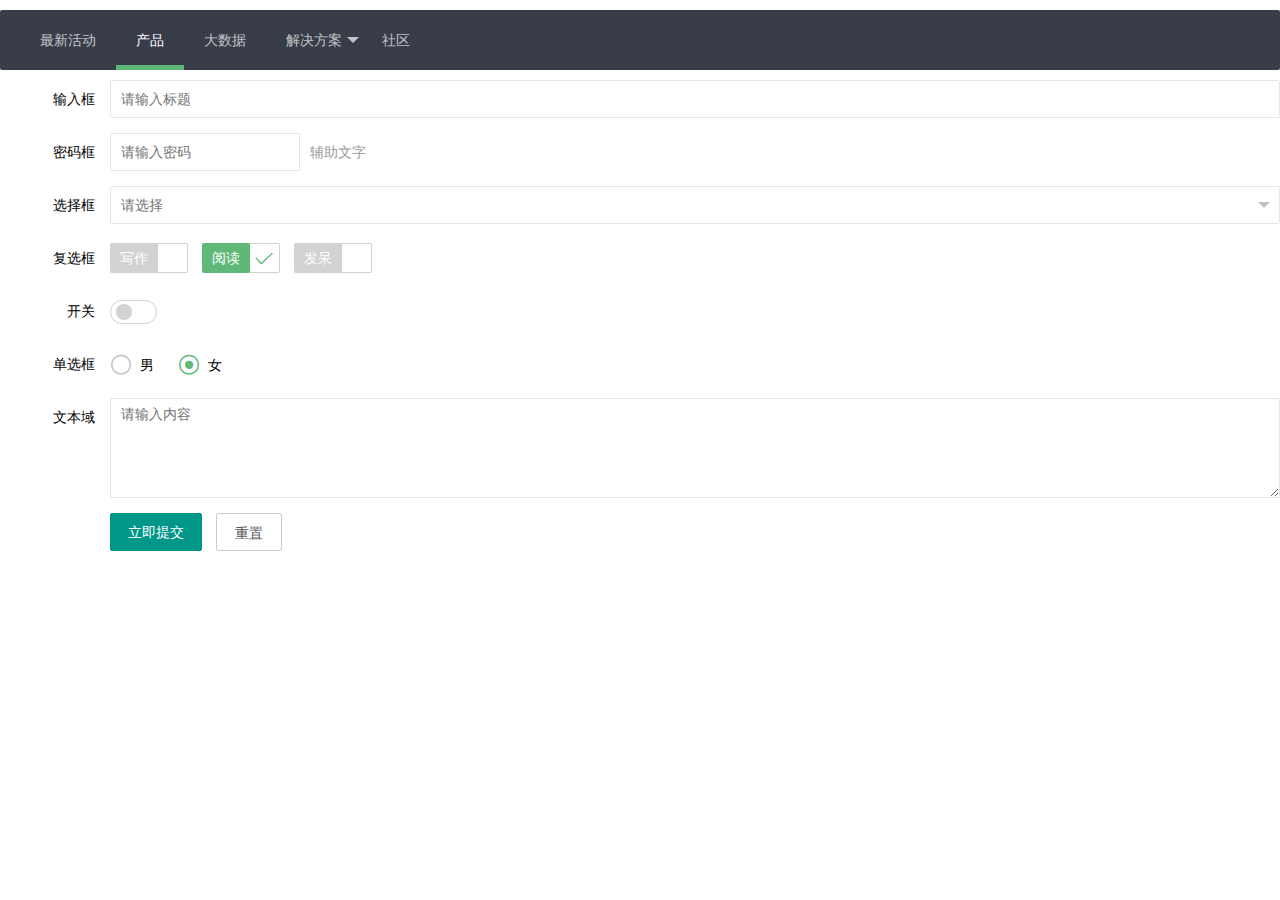
==== commit 04dea18e: "four commit" ====
--- a/form.html
+++ b/form.html
@@ -1,164 +1,123 @@
 <!doctype html>
 <html>
 
-	<head>
-		<meta charset="utf-8">
-		<title></title>
-		<meta name="viewport" content="width=device-width,initial-scale=1,minimum-scale=1,maximum-scale=1,user-scalable=no" />
-		<link rel="stylesheet" type="text/css" href="./layui/css/layui.css" />
-		<script type="text/javascript">
-			layui.use('form', function() {
-				var form = layui.form;
+<head>
+	<meta charset="utf-8">
+	<title></title>
+	<meta name="viewport"
+		content="width=device-width,initial-scale=1,minimum-scale=1,maximum-scale=1,user-scalable=no" />
+	<link rel="stylesheet" type="text/css" href="./layui/css/layui.css" />
+	<script src="./layui/layui.js"></script>
 
-				//监听提交
-				form.on('submit(formDemo)', function(data) {
-					layer.msg(JSON.stringify(data.field));
-					return false;
-				});
+</head>
+
+<body>
+	<div class="layui-tab" lay-filter="demo">
+		<ul class="layui-nav" lay-filter="">
+			<li class="layui-nav-item"><a href="">最新活动</a></li>
+			<li class="layui-nav-item layui-this"><a href="">产品</a></li>
+			<li class="layui-nav-item"><a href="">大数据</a></li>
+			<li class="layui-nav-item">
+				<a href="javascript:;">解决方案</a>
+				<dl class="layui-nav-child">
+					<!-- 二级菜单 -->
+					<dd><a href="">移动模块</a></dd>
+					<dd><a href="">后台模版</a></dd>
+					<dd><a href="">电商平台</a></dd>
+				</dl>
+			</li>
+			<li class="layui-nav-item"><a href="">社区</a></li>
+		</ul>
+	</div>
+
+	<form class="layui-form" action="">
+		<div class="layui-form-item">
+			<label class="layui-form-label">输入框</label>
+			<div class="layui-input-block">
+				<input type="text" name="title" required lay-verify="required" placeholder="请输入标题" autocomplete="off"
+					class="layui-input">
+			</div>
+		</div>
+		<div class="layui-form-item">
+			<label class="layui-form-label">密码框</label>
+			<div class="layui-input-inline">
+				<input type="password" name="password" required lay-verify="required" placeholder="请输入密码"
+					autocomplete="off" class="layui-input">
+			</div>
+			<div class="layui-form-mid layui-word-aux">辅助文字</div>
+		</div>
+		<div class="layui-form-item">
+			<label class="layui-form-label">选择框</label>
+			<div class="layui-input-block">
+				<select name="city" lay-verify="required">
+					<option value=""></option>
+					<option value="0">北京</option>
+					<option value="1">上海</option>
+					<option value="2">广州</option>
+					<option value="3">深圳</option>
+					<option value="4">杭州</option>
+				</select>
+			</div>
+		</div>
+		<div class="layui-form-item">
+			<label class="layui-form-label">复选框</label>
+			<div class="layui-input-block">
+				<input type="checkbox" name="like[write]" title="写作">
+				<input type="checkbox" name="like[read]" title="阅读" checked>
+				<input type="checkbox" name="like[dai]" title="发呆">
+			</div>
+		</div>
+		<div class="layui-form-item">
+			<label class="layui-form-label">开关</label>
+			<div class="layui-input-block">
+				<input type="checkbox" name="switch" lay-skin="switch">
+			</div>
+		</div>
+		<div class="layui-form-item">
+			<label class="layui-form-label">单选框</label>
+			<div class="layui-input-block">
+				<input type="radio" name="sex" value="男" title="男">
+				<input type="radio" name="sex" value="女" title="女" checked>
+			</div>
+		</div>
+		<div class="layui-form-item layui-form-text">
+			<label class="layui-form-label">文本域</label>
+			<div class="layui-input-block">
+				<textarea name="desc" placeholder="请输入内容" class="layui-textarea"></textarea>
+			</div>
+		</div>
+		<div class="layui-form-item">
+			<div class="layui-input-block">
+				<button class="layui-btn" lay-submit lay-filter="formDemo">立即提交</button>
+				<button type="reset" class="layui-btn layui-btn-primary">重置</button>
+			</div>
+		</div>
+	</form>
+
+
+	<script type="text/javascript" src="./layui/layui.all.js">
+		layui.use('form', function () {
+			var form = layui.form;
+			form.render(); //更新全部
+			//监听提交
+			form.on('submit(formDemo)', function (data) {
+				console.log('mcf')
+				layer.msg(JSON.stringify(data.field));
+				return false;
 			});
-		</script>
-		<style type="text/css">
-			* {
-				padding: 0;
-				margin: 0;
-			}
+			
+		});
 
-			html,
-			body {
-				width: 100%;
-				height: 100%;
-			}
+		//注意：导航 依赖 element 模块，否则无法进行功能性操作
+		layui.use('element', function () {
+			var element = layui.element;
 
-			#main {
-				height: 100%;
-				width: 100%;
-			}
+			//一些事件监听
+			element.on('tab(demo)', function (data) {
+				console.log(123);
+			});
+		});
+	</script>
+</body>
 
-			#bottom {
-				background: #e1e1e1;
-				text-align: center;
-				margin:  0 auto;
-			}
-			#title {
-				width: 100%;
-			}
-			
-			.a {
-				display: inline-block;
-			}
-			
-			/* #bottom {
-				display: flex;
-				flex-direction: column;
-				/* justify-content: center; */
-				align-items:center;
-			}
-			
-			#title {
-			} */
-		</style>
-	</head>
-	<body>
-		<!-- <div id="main"> -->
-			<!-- <div id="bottom">
-				<h1 id="title">盒力充新能源公司招商</h1>
-				<form class="layui-form a" action="">
-					<div class="layui-form-item">
-						<label class="layui-form-label">姓名</label>
-						<div class="layui-input-inline">
-							<input type="username" name="username" required lay-verify="required" placeholder="请输入姓名" autocomplete="off"
-							 class="layui-input">
-						</div>
-					</div>
-
-					<div class="layui-form-item">
-						<label class="layui-form-label">手机号</label>
-						<div class="layui-input-inline">
-							<input type="telephone" name="telephone" required lay-verify="required" placeholder="请输入手机号码" autocomplete="off"
-							 class="layui-input">
-						</div>
-					</div>
-
-					<div class="layui-form-item">
-						<label class="layui-form-label">公司名称</label>
-						<div class="layui-input-inline">
-							<input type="company" name="company" required lay-verify="required" placeholder="请输入公司名称" autocomplete="off"
-							 class="layui-input">
-						</div>
-					</div>
-
-					<div class="layui-form-item">
-						<div class="layui-input-block">
-							<button class="layui-btn" lay-submit lay-filter="formDemo">立即提交</button>
-							<button type="reset" class="layui-btn layui-btn-primary">重置</button>
-						</div>
-					</div>
-				</form>
-			</div> -->
-		<!-- </div> -->
-		
-		<form class="layui-form" action="">
-		  <div class="layui-form-item">
-		    <label class="layui-form-label">输入框</label>
-		    <div class="layui-input-block">
-		      <input type="text" name="title" required  lay-verify="required" placeholder="请输入标题" autocomplete="off" class="layui-input">
-		    </div>
-		  </div>
-		  <div class="layui-form-item">
-		    <label class="layui-form-label">密码框</label>
-		    <div class="layui-input-inline">
-		      <input type="password" name="password" required lay-verify="required" placeholder="请输入密码" autocomplete="off" class="layui-input">
-		    </div>
-		    <div class="layui-form-mid layui-word-aux">辅助文字</div>
-		  </div>
-		  <div class="layui-form-item">
-		    <label class="layui-form-label">选择框</label>
-		    <div class="layui-input-block">
-		      <select name="city" lay-verify="required">
-		        <option value=""></option>
-		        <option value="0">北京</option>
-		        <option value="1">上海</option>
-		        <option value="2">广州</option>
-		        <option value="3">深圳</option>
-		        <option value="4">杭州</option>
-		      </select>
-		    </div>
-		  </div>
-		  <div class="layui-form-item">
-		    <label class="layui-form-label">复选框</label>
-		    <div class="layui-input-block">
-		      <input type="checkbox" name="like[write]" title="写作">
-		      <input type="checkbox" name="like[read]" title="阅读" checked>
-		      <input type="checkbox" name="like[dai]" title="发呆">
-		    </div>
-		  </div>
-		  <div class="layui-form-item">
-		    <label class="layui-form-label">开关</label>
-		    <div class="layui-input-block">
-		      <input type="checkbox" name="switch" lay-skin="switch">
-		    </div>
-		  </div>
-		  <div class="layui-form-item">
-		    <label class="layui-form-label">单选框</label>
-		    <div class="layui-input-block">
-		      <input type="radio" name="sex" value="男" title="男">
-		      <input type="radio" name="sex" value="女" title="女" checked>
-		    </div>
-		  </div>
-		  <div class="layui-form-item layui-form-text">
-		    <label class="layui-form-label">文本域</label>
-		    <div class="layui-input-block">
-		      <textarea name="desc" placeholder="请输入内容" class="layui-textarea"></textarea>
-		    </div>
-		  </div>
-		  <div class="layui-form-item">
-		    <div class="layui-input-block">
-		      <button class="layui-btn" lay-submit lay-filter="formDemo">立即提交</button>
-		      <button type="reset" class="layui-btn layui-btn-primary">重置</button>
-		    </div>
-		  </div>
-		</form>
-
-	</body>
-
-</html>
+</html>